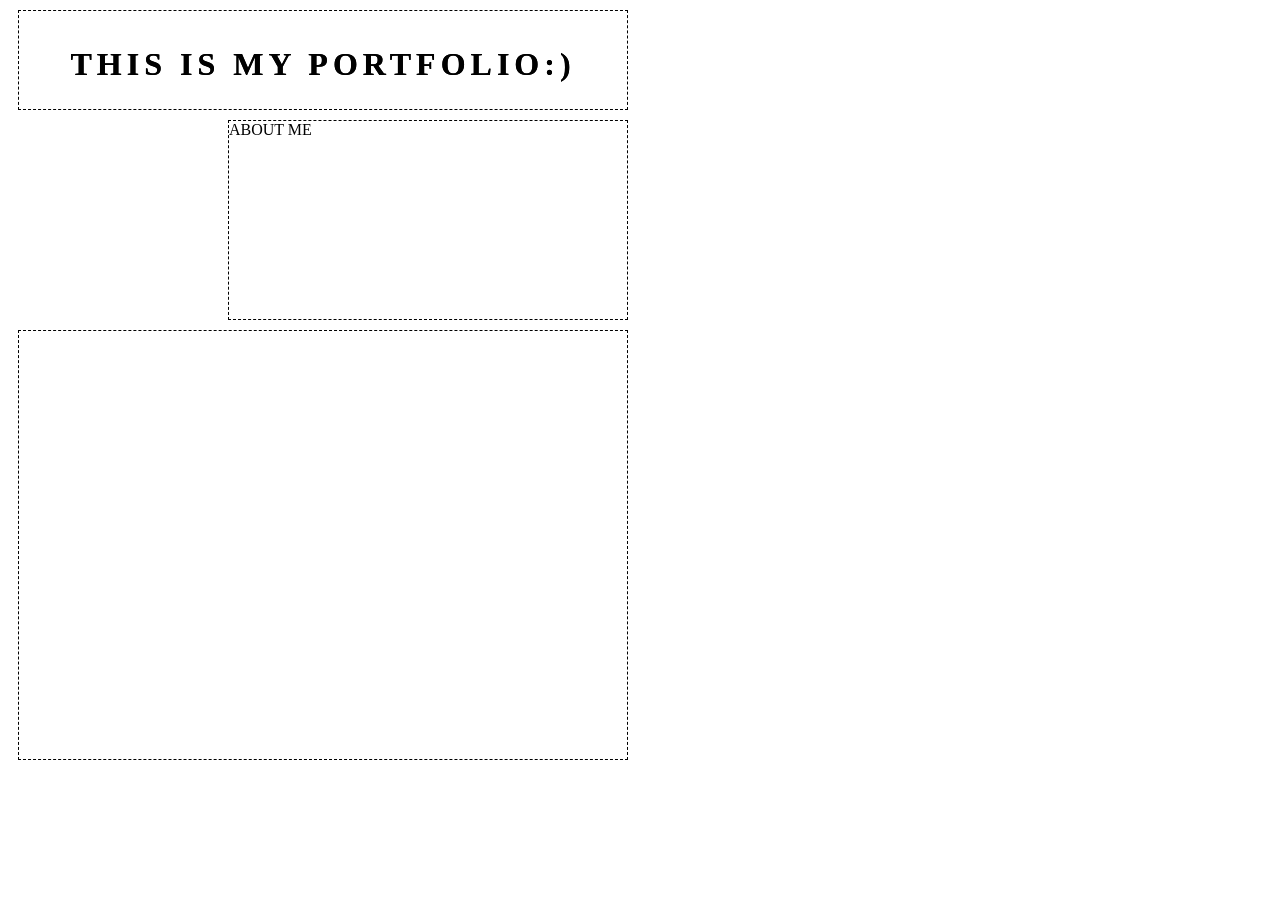
==== index.html @ 531cd2f8 "Add files via upload" ====
<!DOCTYPE html>
<html>

<head>
    <title>CSS exercise</title>
    <meta charset="utf8" />
    <link href='http://fonts.googleapis.com/css?family=Combo&subset=latin,latin-ext' rel='stylesheet' type='text/css'>
    <link rel="stylesheet" href="style.css" />
   
</head>

<body>
    <div class="myportfolio">
     <header>
        <h1>THIS IS MY PORTFOLIO:)</h1>

      </header>
      
      <div class="photo">
        MY PHOTO  
      </div>
          
    
      
      <div class="information">
        ABOUT ME  
      </div>
      
      
      <div class="jobs">
          MY JOBS
      </div>
      
       </div>

</body>

</html>
---- style.css ----
.myportfolio {
    width: 600px;
    display: grid;
    margin: 10px;
     
    grid-gap: 10px;
    grid-template-columns: 200px 400px;
    grid-template-rows: 100px 200px 430px;   
    grid-template-areas: 
        "header header"
        "photo information"
        "jobs jobs";
}


.ads{
 grid-area: reklama;   
    
}

header {
    
    grid-area: header;
    
    color: black;
    background: white;
    text-decoration-color: white;
    text-align: center;
    letter-spacing: 5px;
    line-height: 2; 
    text-shadow: 0px 0px black;
     border: 1.5px dashed black;
}

.photo {

    grid-area: photo;
    
    margin; 10px;
    background: #ffffff url("https://srv3.imgonline.com.ua/result_img/imgonline-com-ua-Resize-7utVGrwvmiLn4m.jpg") no-repeat center;
    
    color: white;
    border-radius: 50%;
    text-align: center;
    

    
    
}



.information {
    grid-area: information;
    color: black;
    background: white;
    text-align: left;
    border: 1.5px dashed black;
    
    
    
}

.jobs {
    grid-area: jobs;
    
    color: white;
    background: ;
    text-align: center;
    border: 1.5px dashed black;
    
}

.gallery{
    margin: 5px;
    border: 1px solid #ccc;
    float: left;
    width: 290px;
    height: 200px;
    
}
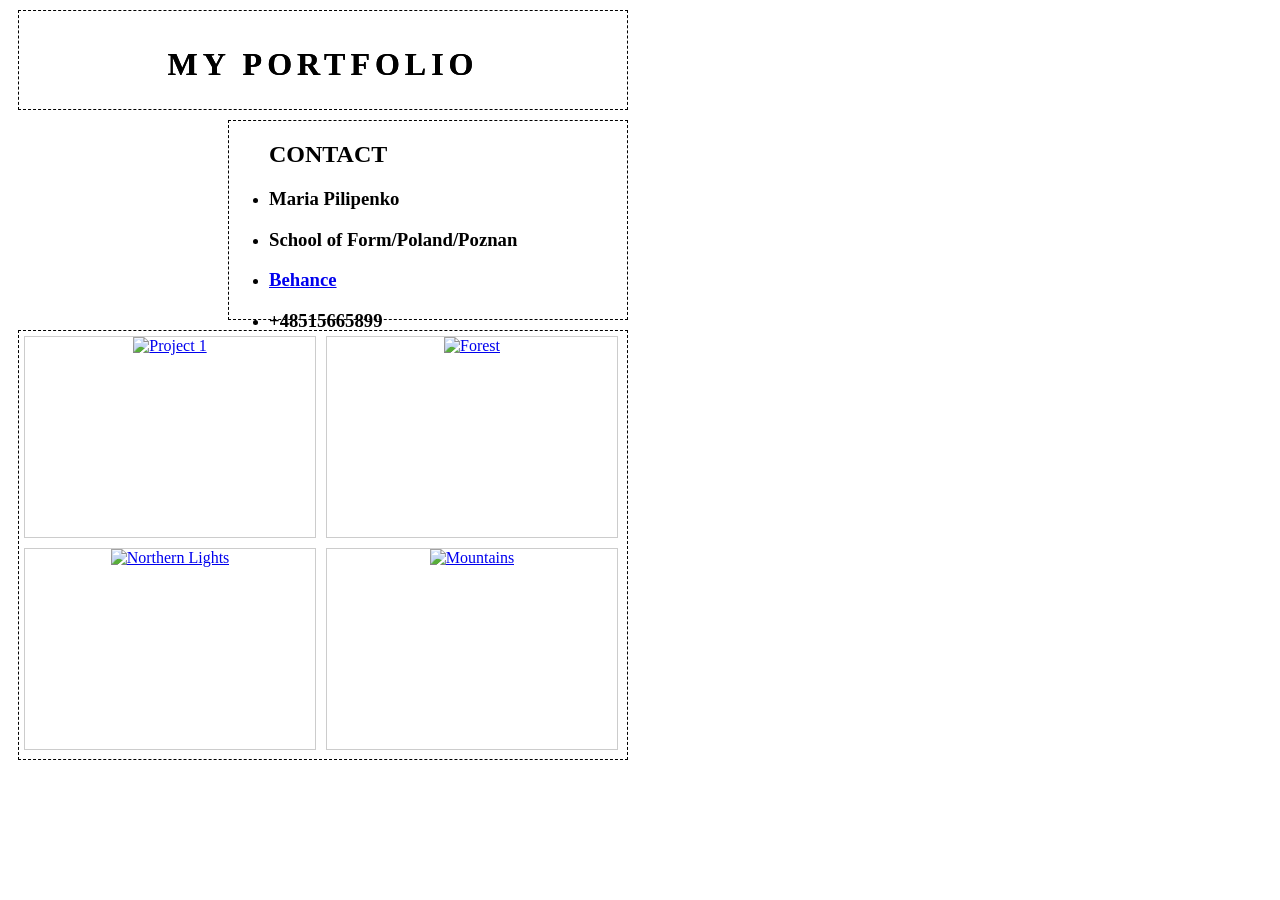
==== commit 5d9f39a2: "Add files via upload" ====
--- a/index.html
+++ b/index.html
@@ -12,24 +12,67 @@
 <body>
     <div class="myportfolio">
      <header>
-        <h1>THIS IS MY PORTFOLIO:)</h1>
+        <h1>MY PORTFOLIO</h1>
 
       </header>
       
       <div class="photo">
-        MY PHOTO  
+        <div class="circle"></div>
+<!--         <img src="myphoto.jpg" alt="">-->
+          
       </div>
           
     
       
       <div class="information">
-        ABOUT ME  
+        <ul>
+        <h2>CONTACT</h2>
+        <li><h3>Maria Pilipenko</h3></li> 
+        <li><h3>School of Form/Poland/Poznan</h3></li> 
+        <li>
+        
+        <h3><a href="https://www.behance.net/missperepea906"><img src="  " alt="">Behance</a></h3> 
+        <li><h3>+48515665899</h3>
+        </li> 
+        
+        </ul>
       </div>
       
       
       <div class="jobs">
-          MY JOBS
-      </div>
+          
+      
+      
+     
+
+<div class="gallery">
+  <a target="_blank" href="img_fjords.jpg">
+    <img src="https://mir-s3-cdn-cf.behance.net/project_modules/max_3840/bdce7352591601.591596e86279e.jpg" alt="Project 1" width="290" height="200">
+  </a>
+  
+</div>
+
+<div class="gallery">
+  <a target="_blank" href="img_forest.jpg">
+    <img src="https://mir-s3-cdn-cf.behance.net/project_modules/max_3840/d0b47b52591601.591596e8620f7.jpg" alt="Forest" width="290" height="200">
+  </a>
+  
+</div>
+
+<div class="gallery">
+  <a target="_blank" href="img_lights.jpg">
+    <img src="https://mir-s3-cdn-cf.behance.net/project_modules/max_3840/420b9c52593467.59159e726a02d.jpg" alt="Northern Lights" width="290" height="200">
+  </a>
+  
+</div>
+
+<div class="gallery">
+  <a target="_blank" href="img_mountains.jpg">
+    <img src="https://mir-s3-cdn-cf.behance.net/project_modules/max_3840/64dc1e52593555.59159ed137285.jpg" alt="Mountains" width="290" height="200">
+  </a>
+  
+</div>
+
       
        </div>
 
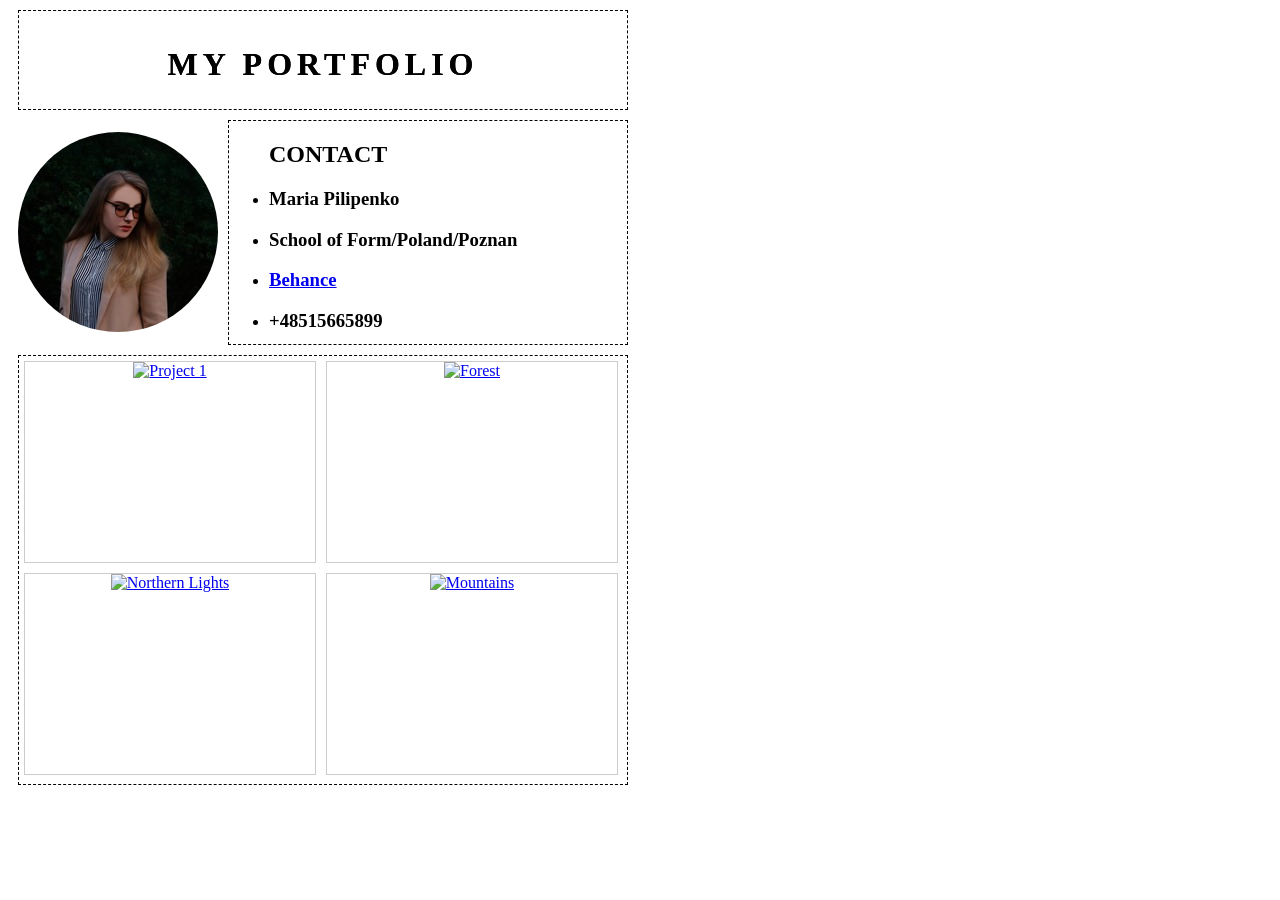
==== commit 7f6f9838: "Add files via upload" ====
--- a/index.html
+++ b/index.html
@@ -61,14 +61,14 @@
 
 <div class="gallery">
   <a target="_blank" href="img_lights.jpg">
-    <img src="https://mir-s3-cdn-cf.behance.net/project_modules/max_3840/420b9c52593467.59159e726a02d.jpg" alt="Northern Lights" width="290" height="200">
+    <img src="https://mir-s3-cdn-cf.behance.net/project_modules/max_3840/e18cfe52591601.59247a3b91d1e.jpg" alt="Northern Lights" width="290" height="200">
   </a>
   
 </div>
 
 <div class="gallery">
   <a target="_blank" href="img_mountains.jpg">
-    <img src="https://mir-s3-cdn-cf.behance.net/project_modules/max_3840/64dc1e52593555.59159ed137285.jpg" alt="Mountains" width="290" height="200">
+    <img src="https://mir-s3-cdn-cf.behance.net/project_modules/max_3840/7678f752591601.59247a3b91841.jpg" alt="Mountains" width="290" height="200">
   </a>
   
 </div>
--- a/style.css
+++ b/style.css
@@ -5,7 +5,7 @@
      
     grid-gap: 10px;
     grid-template-columns: 200px 400px;
-    grid-template-rows: 100px 200px 430px;   
+    grid-template-rows: 100px 225px 430px;   
     grid-template-areas: 
         "header header"
         "photo information"
@@ -36,12 +36,16 @@
 
     grid-area: photo;
     
-    margin; 10px;
-    background: #ffffff url("https://srv3.imgonline.com.ua/result_img/imgonline-com-ua-Resize-7utVGrwvmiLn4m.jpg") no-repeat center;
+}
+.photo>.circle{
+    background: #ffffff url("myphoto.jpg") no-repeat center;
+    width: 200px;
+    height: 200px;
     
     color: white;
     border-radius: 50%;
     text-align: center;
+    margin: 12px 0px;
     
 
     
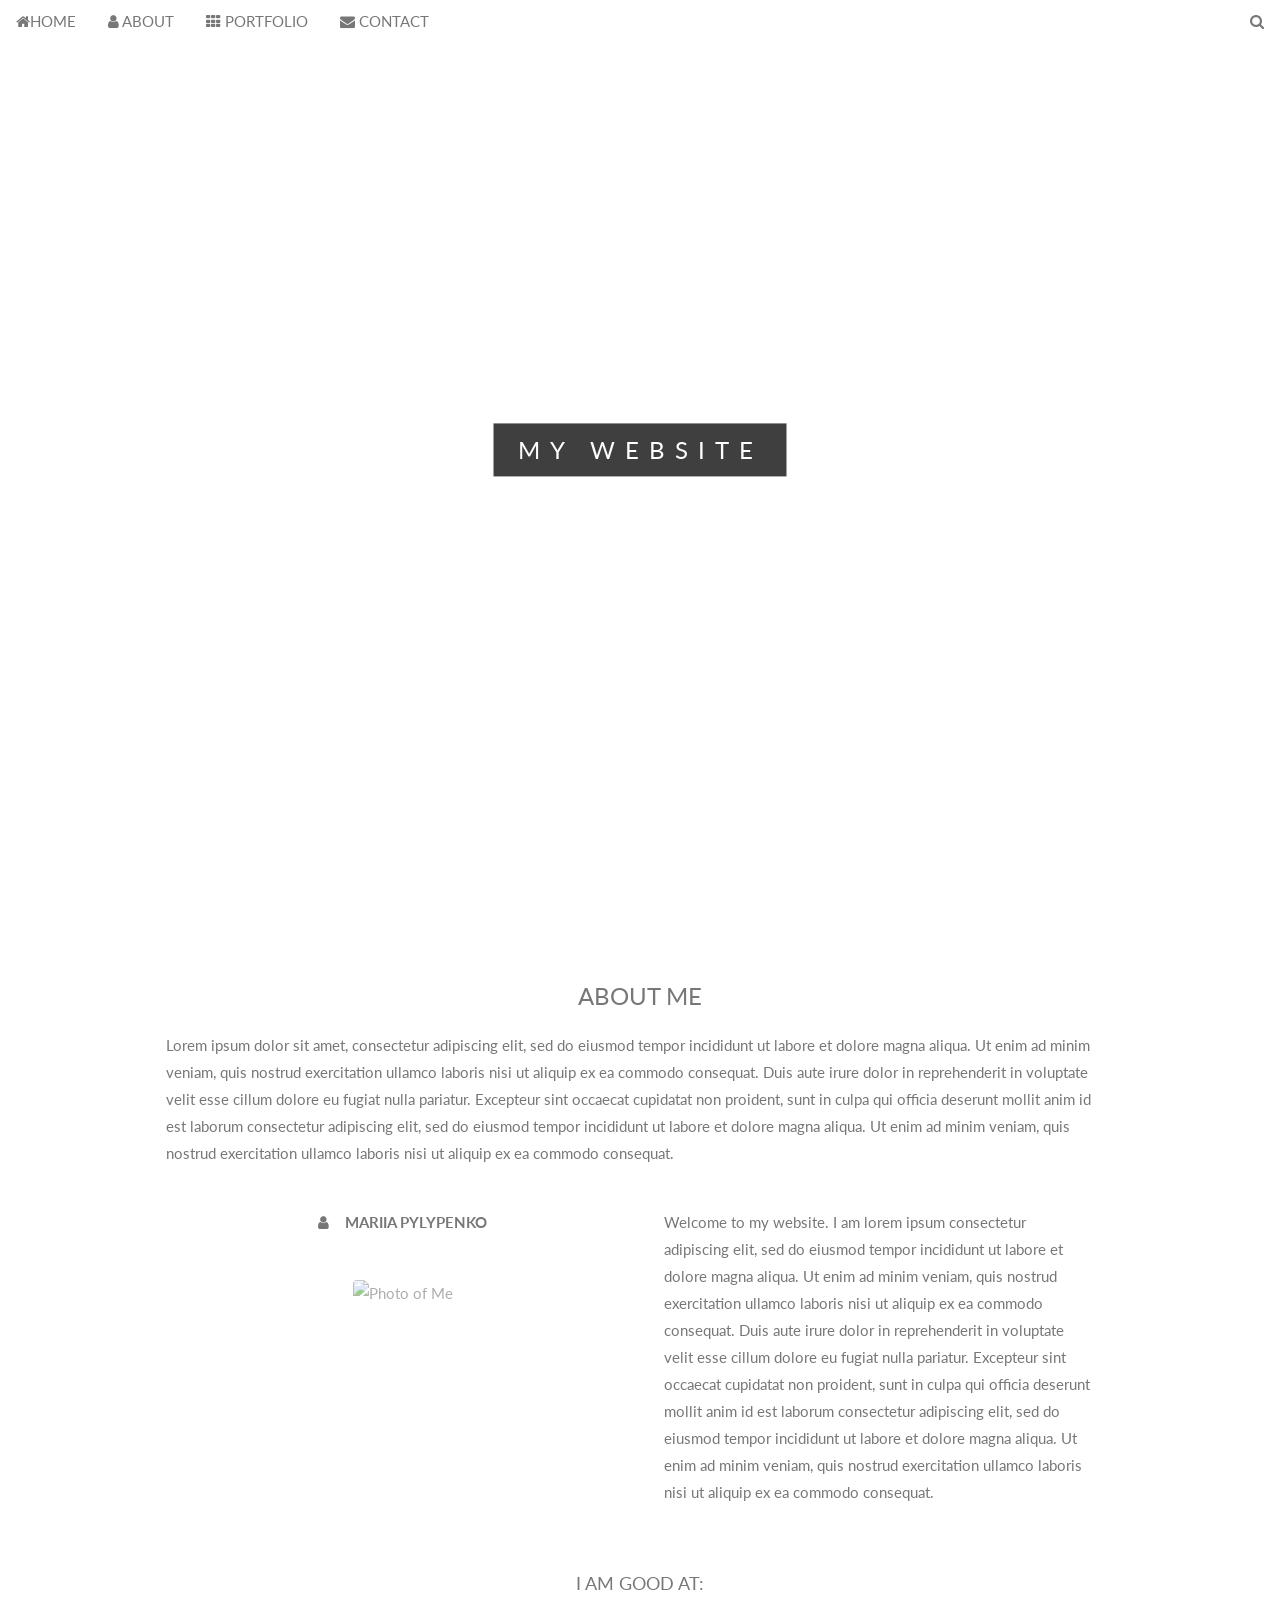
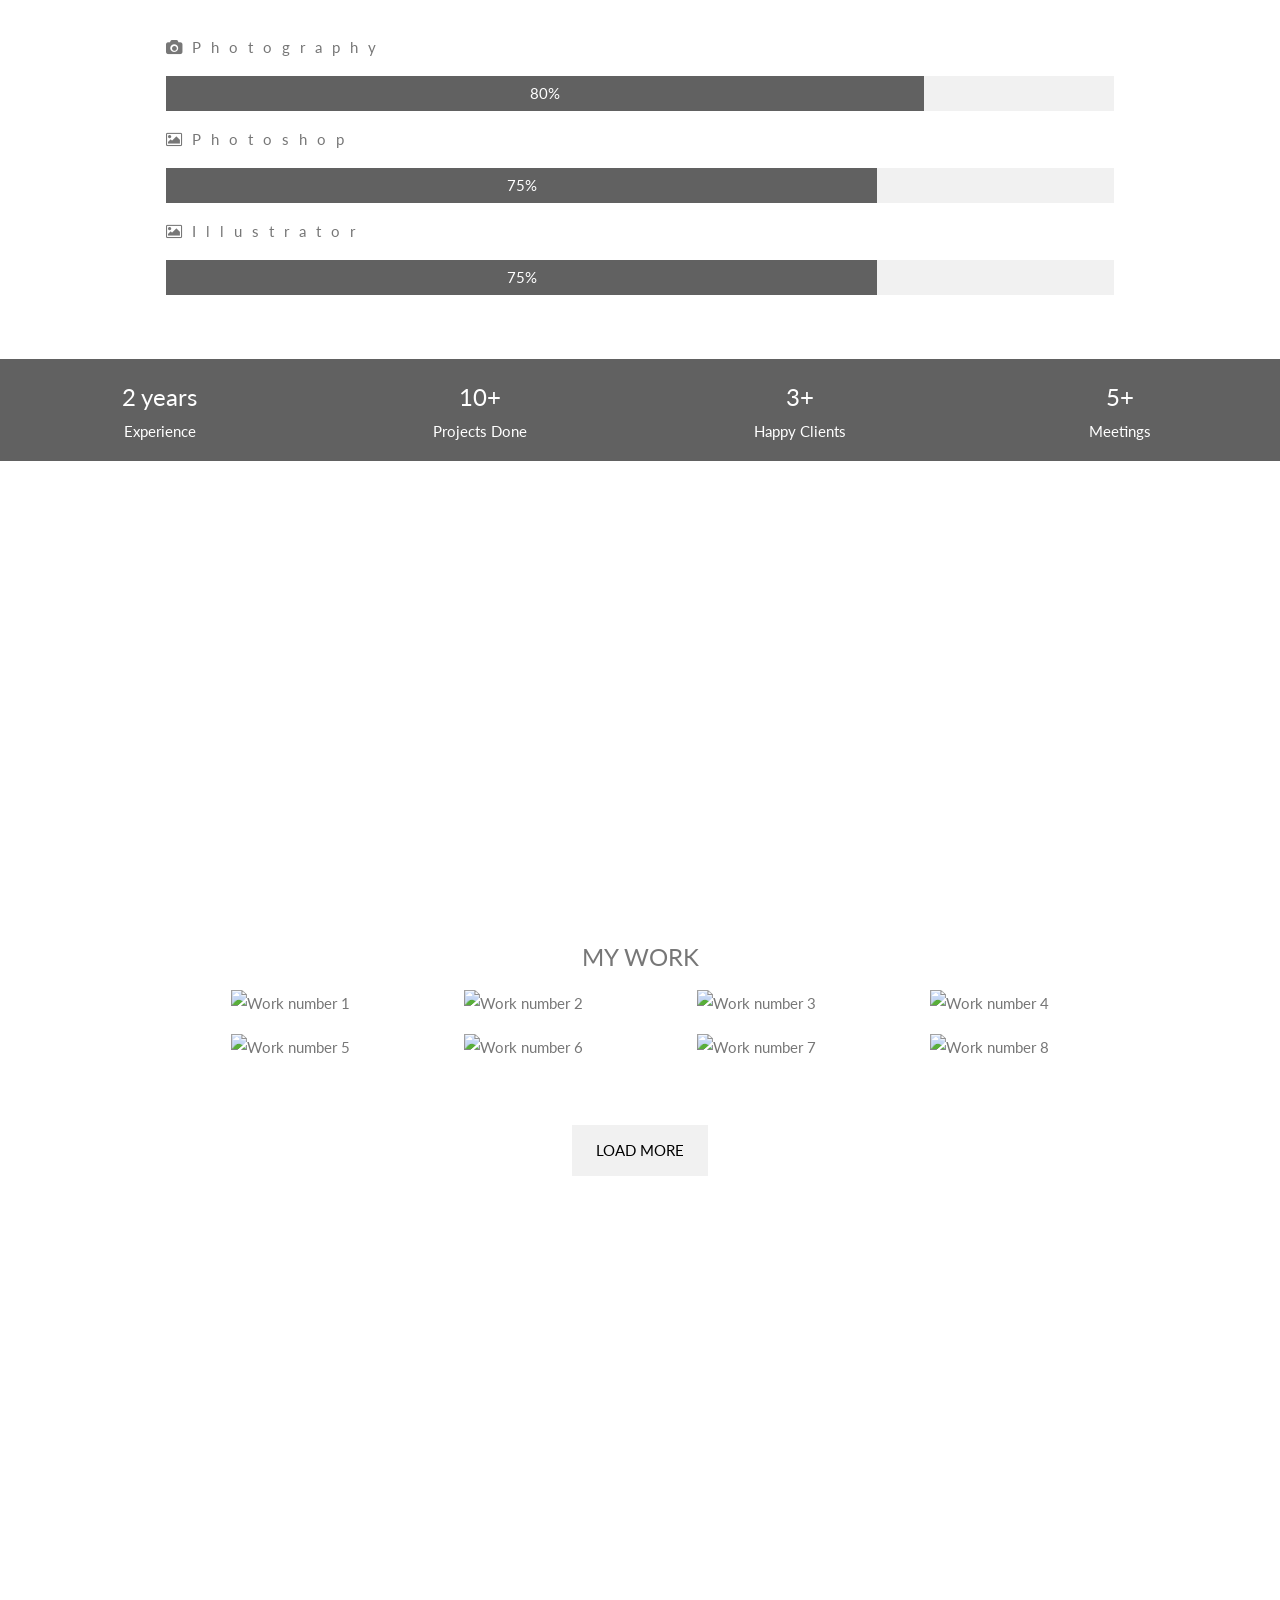
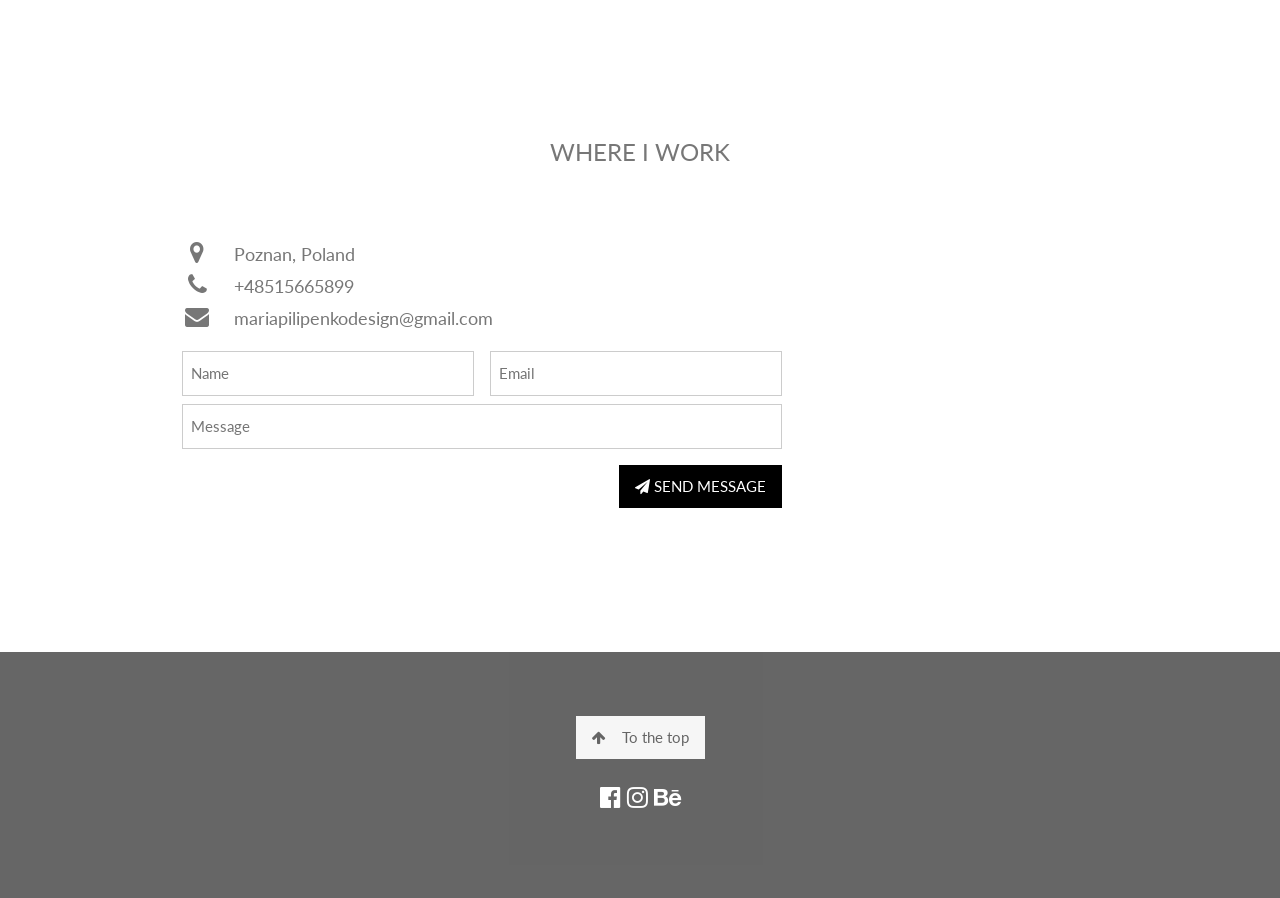
==== commit 126fea79: "Add files via upload" ====
--- a/index.html
+++ b/index.html
@@ -1,81 +1,316 @@
 <!DOCTYPE html>
 <html>
-
-<head>
-    <title>CSS exercise</title>
-    <meta charset="utf8" />
-    <link href='http://fonts.googleapis.com/css?family=Combo&subset=latin,latin-ext' rel='stylesheet' type='text/css'>
-    <link rel="stylesheet" href="style.css" />
-   
-</head>
-
+<title>My portfolio</title>
+<meta charset="UTF-8">
+<meta name="viewport" content="width=device-width, initial-scale=1">
+<link rel="stylesheet" href="https://www.w3schools.com/w3css/4/w3.css">
+<link rel="stylesheet" href="https://fonts.googleapis.com/css?family=Lato">
+<link rel="stylesheet" href="https://cdnjs.cloudflare.com/ajax/libs/font-awesome/4.7.0/css/font-awesome.min.css">
+<style>
+body,h1,h2,h3,h4,h5,h6 {font-family: "Lato", sans-serif;}
+body, html {
+    height: 100%;
+    color: #777;
+    line-height: 1.8;
+}
+
+/* Create a Parallax Effect */
+.bgimg-1, .bgimg-2, .bgimg-3 {
+    background-attachment: fixed;
+    background-position: center;
+    background-repeat: no-repeat;
+    background-size: cover;
+}
+
+
+.bgimg-1 {
+    background-image: url('2.jpg');
+    min-height: 100%;
+}
+
+
+.bgimg-2 {
+    background-image: url("1.jpg");
+    min-height: 400px;
+}
+
+
+.bgimg-3 {
+    background-image: url("3.jpg");
+    min-height: 400px;
+}
+
+.w3-wide {letter-spacing: 10px;}
+.w3-hover-opacity {cursor: pointer;}
+
+/* Turn off parallax scrolling for tablets and phones */
+@media only screen and (max-device-width: 1024px) {
+    .bgimg-1, .bgimg-2, .bgimg-3 {
+        background-attachment: scroll;
+    }
+}
+</style>
 <body>
-    <div class="myportfolio">
-     <header>
-        <h1>MY PORTFOLIO</h1>
-
-      </header>
+
+<!-- Navbar (sit on top) -->
+<div class="w3-top">
+  <div class="w3-bar" id="myNavbar">
+    <a class="w3-bar-item w3-button w3-hover-black w3-hide-medium w3-hide-large w3-right" href="javascript:void(0);" onclick="toggleFunction()" title="Toggle Navigation Menu">
+      <i class="fa fa-bars"></i>
+    </a>
+    <a href="#home" class="w3-bar-item w3-button"><i class="fa fa-home"></i>HOME</a>
+    <a href="#about" class="w3-bar-item w3-button w3-hide-small"><i class="fa fa-user"></i> ABOUT</a>
+    <a href="#portfolio" class="w3-bar-item w3-button w3-hide-small"><i class="fa fa-th"></i> PORTFOLIO</a>
+    <a href="#contact" class="w3-bar-item w3-button w3-hide-small"><i class="fa fa-envelope"></i> CONTACT</a>
+    <a href="#" class="w3-bar-item w3-button w3-hide-small w3-right w3-hover-red">
+      <i class="fa fa-search"></i>
+    </a>
+  </div>
+
+  <!-- Navbar on small screens -->
+  <div id="navDemo" class="w3-bar-block w3-white w3-hide w3-hide-large w3-hide-medium">
+    <a href="#about" class="w3-bar-item w3-button" onclick="toggleFunction()">ABOUT</a>
+    <a href="#portfolio" class="w3-bar-item w3-button" onclick="toggleFunction()">PORTFOLIO</a>
+    <a href="#contact" class="w3-bar-item w3-button" onclick="toggleFunction()">CONTACT</a>
+    <a href="#" class="w3-bar-item w3-button">SEARCH</a>
+  </div>
+</div>
+
+<!-- First Parallax Image with Logo Text -->
+<div class="bgimg-1 w3-display-container w3-opacity-min" id="home">
+  <div class="w3-display-middle" style="white-space:nowrap;">
+    <span class="w3-center w3-padding-large w3-black w3-xlarge w3-wide w3-animate-opacity">MY <span class="w3-hide-small">WEBSITE</span></span>
+  </div>
+</div>
+
+<!-- Container (About Section) -->
+<div class="w3-content w3-container w3-padding-64" id="about">
+  <h3 class="w3-center">ABOUT ME</h3>
+  
+  <p>Lorem ipsum dolor sit amet, consectetur adipiscing elit, sed do eiusmod tempor incididunt ut labore et dolore magna aliqua. Ut enim ad minim veniam,
+    quis nostrud exercitation ullamco laboris nisi ut aliquip ex ea commodo consequat. Duis aute irure dolor in reprehenderit in voluptate velit esse cillum dolore eu fugiat nulla pariatur. Excepteur sint occaecat cupidatat non proident, sunt in culpa
+    qui officia deserunt mollit anim id est laborum consectetur adipiscing elit, sed do eiusmod tempor incididunt ut labore et dolore magna aliqua. Ut enim ad minim veniam, quis nostrud exercitation ullamco laboris nisi ut aliquip ex ea commodo consequat.</p>
+  <div class="w3-row">
+    <div class="w3-col m6 w3-center w3-padding-large">
+      <p><b><i class="fa fa-user w3-margin-right"></i>MARIIA PYLYPENKO</b></p><br>
+      <img src="https://pp.userapi.com/c837138/v837138181/3eb65/juEY2_Ss20E.jpg" class="w3-round w3-image w3-opacity w3-hover-opacity-off" alt="Photo of Me" width="400" height="333">
+    </div>
+
+    <!-- Hide this text on small devices -->
+    <div class="w3-col m6 w3-hide-small w3-padding-large">
+      <p>Welcome to my website. I am lorem ipsum consectetur adipiscing elit, sed do eiusmod tempor incididunt ut labore et dolore magna aliqua. Ut enim ad minim veniam, quis nostrud exercitation ullamco laboris nisi ut aliquip ex ea commodo consequat. Duis aute irure
+        dolor in reprehenderit in voluptate velit esse cillum dolore eu fugiat nulla pariatur. Excepteur sint occaecat cupidatat non proident, sunt in culpa qui officia deserunt mollit anim id est laborum consectetur adipiscing elit, sed do eiusmod tempor
+        incididunt ut labore et dolore magna aliqua. Ut enim ad minim veniam, quis nostrud exercitation ullamco laboris nisi ut aliquip ex ea commodo consequat.</p>
+    </div>
+  </div>
+  <p class="w3-large w3-center w3-padding-16">I AM GOOD AT:</p>
+  <p class="w3-wide"><i class="fa fa-camera"></i>Photography</p>
+  <div class="w3-light-grey">
+    <div class="w3-container w3-padding-small w3-dark-grey w3-center" style="width:80%">80%</div>
+  </div>
+    <p class="w3-wide"><i class="fa fa-photo"></i>Photoshop</p>
+  <div class="w3-light-grey">
+    <div class="w3-container w3-padding-small w3-dark-grey w3-center" style="width:75%">75%</div>
+  </div>
+    <p class="w3-wide"><i class="fa fa-photo"></i>Illustrator</p>
+  <div class="w3-light-grey">
+    <div class="w3-container w3-padding-small w3-dark-grey w3-center" style="width:75%">75%</div>
+  </div>
+  
+  </div>
+  
+</div>
+
+<div class="w3-row w3-center w3-dark-grey w3-padding-36">
+  <div class="w3-quarter w3-section">
+    <span class="w3-xlarge">2 years</span><br>
+    Experience
+  </div>
+  <div class="w3-quarter w3-section">
+    <span class="w3-xlarge">10+</span><br>
+    Projects Done
+  </div>
+  <div class="w3-quarter w3-section">
+    <span class="w3-xlarge">3+</span><br>
+    Happy Clients
+  </div>
+  <div class="w3-quarter w3-section">
+    <span class="w3-xlarge">5+</span><br>
+    Meetings
+  </div>
+</div>
+
+<!-- Second Parallax Image with Portfolio Text -->
+<div class="bgimg-2 w3-display-container w3-opacity-min">
+  <div class="w3-display-middle">
+    <span class="w3-xxlarge w3-text-white w3-wide">PORTFOLIO</span>
+  </div>
+</div>
+
+<!-- Container (Portfolio Section) -->
+<div class="w3-content w3-container w3-padding-64" id="portfolio">
+  <h3 class="w3-center">MY WORK</h3>
+  
+
+  <!-- Responsive Grid. Four columns on tablets, laptops and desktops. Will stack on mobile devices/small screens (100% width) -->
+  <div class="w3-row-padding w3-center">
+    <div class="w3-col m3">
+      <img src="https://mir-s3-cdn-cf.behance.net/project_modules/fs/153b7552591601.59247a3b90bea.jpg" 
+           style="width:100%" onclick="onClick(this)" class="w3-hover-opacity" alt="Work number 1">
+    </div>
+
+    <div class="w3-col m3">
+      <img src="https://mir-s3-cdn-cf.behance.net/project_modules/fs/153b7552591601.59247a3b90bea.jpg" 
+           style="width:100%" onclick="onClick(this)" class="w3-hover-opacity" alt="Work number 2">
+    </div>
+
+    <div class="w3-col m3">
+      <img src="https://mir-s3-cdn-cf.behance.net/project_modules/fs/153b7552591601.59247a3b90bea.jpg" 
+           style="width:100%" onclick="onClick(this)" class="w3-hover-opacity" alt="Work number 3">
+    </div>
+
+    <div class="w3-col m3">
+      <img src="https://mir-s3-cdn-cf.behance.net/project_modules/fs/153b7552591601.59247a3b90bea.jpg" 
+           style="width:100%" onclick="onClick(this)" class="w3-hover-opacity" alt="Work number 4">
+    </div>
+  </div>
+
+  <div class="w3-row-padding w3-center w3-section">
+    <div class="w3-col m3">
+      <img src="https://mir-s3-cdn-cf.behance.net/project_modules/fs/153b7552591601.59247a3b90bea.jpg" 
+           style="width:100%" onclick="onClick(this)" class="w3-hover-opacity" alt="Work number 5">
+    </div>
+
+    <div class="w3-col m3">
+      <img src="https://mir-s3-cdn-cf.behance.net/project_modules/fs/153b7552591601.59247a3b90bea.jpg" 
+           style="width:100%" onclick="onClick(this)" class="w3-hover-opacity" alt="Work number 6">
+    </div>
+
+    <div class="w3-col m3">
+      <img src="https://mir-s3-cdn-cf.behance.net/project_modules/fs/153b7552591601.59247a3b90bea.jpg" 
+           style="width:100%" onclick="onClick(this)" class="w3-hover-opacity" alt="Work number 7">
+    </div>
+
+    <div class="w3-col m3">
+      <img src="https://mir-s3-cdn-cf.behance.net/project_modules/fs/153b7552591601.59247a3b90bea.jpg" 
+           style="width:100%" onclick="onClick(this)" class="w3-hover-opacity" alt="Work number 8">
+    </div>
+    <button class="w3-center w3-button w3-padding-large w3-light-grey " style="margin-top:64px">LOAD MORE</button>
+  </div>
+</div>
+
+<!-- Modal for full size images on click-->
+<div id="modal01" class="w3-modal w3-black" onclick="this.style.display='none'">
+  <span class="w3-button w3-large w3-black w3-display-topright" title="Close Modal Image"><i class="fa fa-remove"></i></span>
+  <div class="w3-modal-content w3-animate-zoom w3-center w3-transparent w3-padding-64">
+    <img id="img01" class="w3-image">
+    <p id="caption" class="w3-opacity w3-large"></p>
+  </div>
+</div>
+
+<!-- Third Parallax Image with Portfolio Text -->
+<div class="bgimg-3 w3-display-container w3-opacity-min">
+  <div class="w3-display-middle">
       
-      <div class="photo">
-        <div class="circle"></div>
-<!--         <img src="myphoto.jpg" alt="">-->
-          
-      </div>
-          
+  
+     <span class="w3-xxlarge w3-text-white w3-wide">CONTACT</span>
+  </div>
+         
+</div>
+
+<!-- Container (Contact Section) -->
+<div class="w3-content w3-container w3-padding-64" id="contact">
+  <h3 class="w3-center">WHERE I WORK</h3>
+  
+
+  <div class="w3-row w3-padding-32 w3-section">
     
-      
-      <div class="information">
-        <ul>
-        <h2>CONTACT</h2>
-        <li><h3>Maria Pilipenko</h3></li> 
-        <li><h3>School of Form/Poland/Poznan</h3></li> 
-        <li>
-        
-        <h3><a href="https://www.behance.net/missperepea906"><img src="  " alt="">Behance</a></h3> 
-        <li><h3>+48515665899</h3>
-        </li> 
-        
-        </ul>
+    <div class="w3-col m8 w3-panel">
+      <div class="w3-large w3-margin-bottom">
+        <i class="fa fa-map-marker fa-fw w3-hover-text-black w3-xlarge w3-margin-right"></i> Poznan, Poland<br>
+        <i class="fa fa-phone fa-fw w3-hover-text-black w3-xlarge w3-margin-right"></i> +48515665899<br>
+        <i class="fa fa-envelope fa-fw w3-hover-text-black w3-xlarge w3-margin-right"></i> mariapilipenkodesign@gmail.com<br>
       </div>
       
-      
-      <div class="jobs">
-          
-      
-      
-     
-
-<div class="gallery">
-  <a target="_blank" href="img_fjords.jpg">
-    <img src="https://mir-s3-cdn-cf.behance.net/project_modules/max_3840/bdce7352591601.591596e86279e.jpg" alt="Project 1" width="290" height="200">
-  </a>
-  
-</div>
-
-<div class="gallery">
-  <a target="_blank" href="img_forest.jpg">
-    <img src="https://mir-s3-cdn-cf.behance.net/project_modules/max_3840/d0b47b52591601.591596e8620f7.jpg" alt="Forest" width="290" height="200">
-  </a>
-  
-</div>
-
-<div class="gallery">
-  <a target="_blank" href="img_lights.jpg">
-    <img src="https://mir-s3-cdn-cf.behance.net/project_modules/max_3840/e18cfe52591601.59247a3b91d1e.jpg" alt="Northern Lights" width="290" height="200">
-  </a>
-  
-</div>
-
-<div class="gallery">
-  <a target="_blank" href="img_mountains.jpg">
-    <img src="https://mir-s3-cdn-cf.behance.net/project_modules/max_3840/7678f752591601.59247a3b91841.jpg" alt="Mountains" width="290" height="200">
-  </a>
-  
-</div>
-
-      
-       </div>
+      <form action="/action_page.php" target="_blank">
+        <div class="w3-row-padding" style="margin:0 -16px 8px -16px">
+          <div class="w3-half">
+            <input class="w3-input w3-border" type="text" placeholder="Name" required name="Name">
+          </div>
+          <div class="w3-half">
+            <input class="w3-input w3-border" type="text" placeholder="Email" required name="Email">
+          </div>
+        </div>
+        <input class="w3-input w3-border" type="text" placeholder="Message" name="Message">
+        <button class="w3-button w3-black w3-right w3-section" type="submit">
+          <i class="fa fa-paper-plane"></i> SEND MESSAGE
+        </button>
+      </form>
+    </div>
+  </div>
+</div>
+
+<!-- Footer -->
+<footer class="w3-center w3-black w3-padding-64 w3-opacity w3-hover-opacity-off">
+  <a href="#home" class="w3-button w3-light-grey"><i class="fa fa-arrow-up w3-margin-right"></i>To the top</a>
+  <div class="w3-xlarge w3-section">
+    <a href="https://www.facebook.com/miss.perepelka"><i class="fa fa-facebook-official w3-hover-opacity"></i></a>
+    
+    <a href="https://www.instagram.com/g.r.a.die.n.t/"><i class="fa fa-instagram w3-hover-opacity"></i></a>
+  
+      <a href="https://www.behance.net/missperepea906"><i class="fa fa-behance w3-hover-opacity"></i></a>
+ 
+  </div>
+  
+</footer>
+ 
+<!-- Add Google Maps -->
+<script>
+function myMap()
+{
+  myCenter=new google.maps.LatLng(41.878114, -87.629798);
+  var mapOptions= {
+    center:myCenter,
+    zoom:12, scrollwheel: false, draggable: false,
+    mapTypeId:google.maps.MapTypeId.ROADMAP
+  };
+  var map=new google.maps.Map(document.getElementById("googleMap"),mapOptions);
+
+  var marker = new google.maps.Marker({
+    position: myCenter,
+  });
+  marker.setMap(map);
+}
+
+// Modal Image Gallery
+function onClick(element) {
+  document.getElementById("img01").src = element.src;
+  document.getElementById("modal01").style.display = "block";
+  var captionText = document.getElementById("caption");
+  captionText.innerHTML = element.alt;
+}
+
+// Change style of navbar on scroll
+window.onscroll = function() {myFunction()};
+function myFunction() {
+    var navbar = document.getElementById("myNavbar");
+    if (document.body.scrollTop > 100 || document.documentElement.scrollTop > 100) {
+        navbar.className = "w3-bar" + " w3-card-2" + " w3-animate-top" + " w3-white";
+    } else {
+        navbar.className = navbar.className.replace(" w3-card-2 w3-animate-top w3-white", "");
+    }
+}
+
+function toggleFunction() {
+    var x = document.getElementById("navDemo");
+    if (x.className.indexOf("w3-show") == -1) {
+        x.className += " w3-show";
+    } else {
+        x.className = x.className.replace(" w3-show", "");
+    }
+}
+</script>
+<script src="https://maps.googleapis.com/maps/api/js?key=AIzaSyBu-916DdpKAjTmJNIgngS6HL_kDIKU0aU&callback=myMap"></script>
 
 </body>
-
 </html>
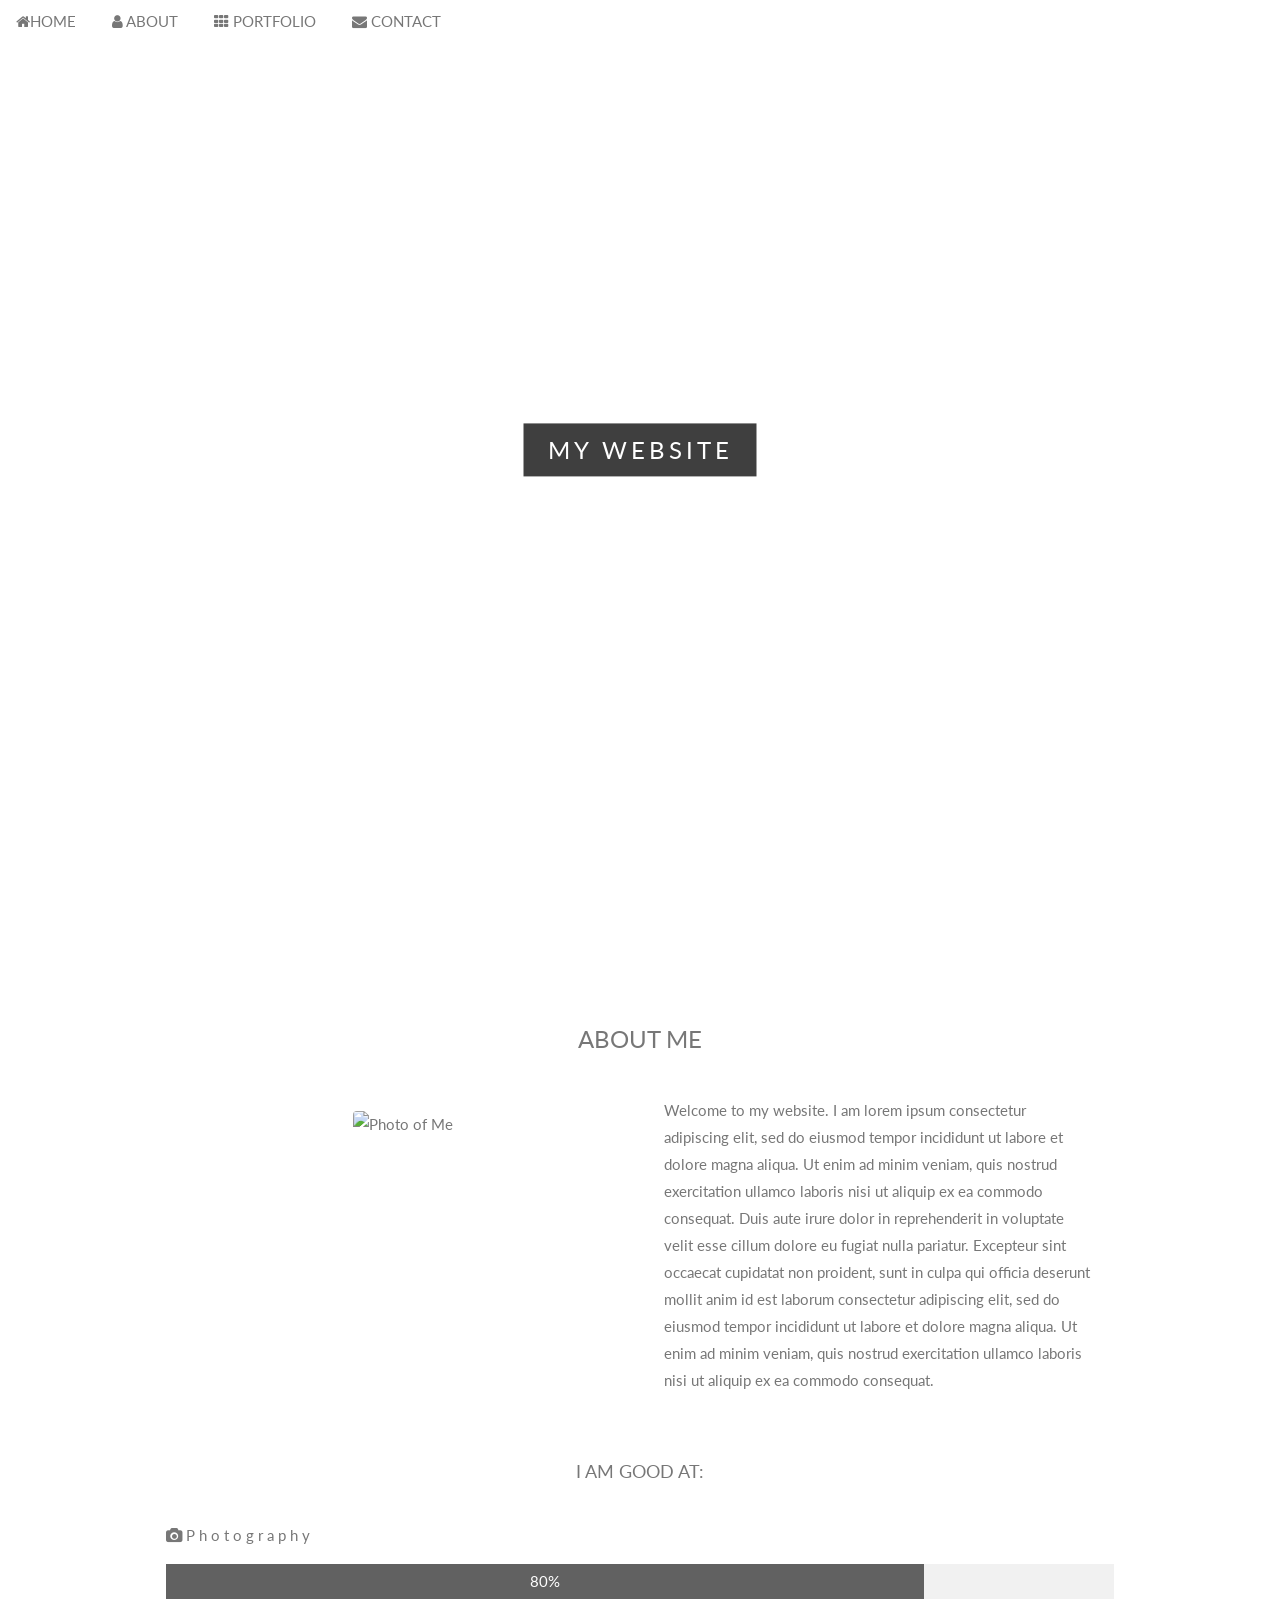
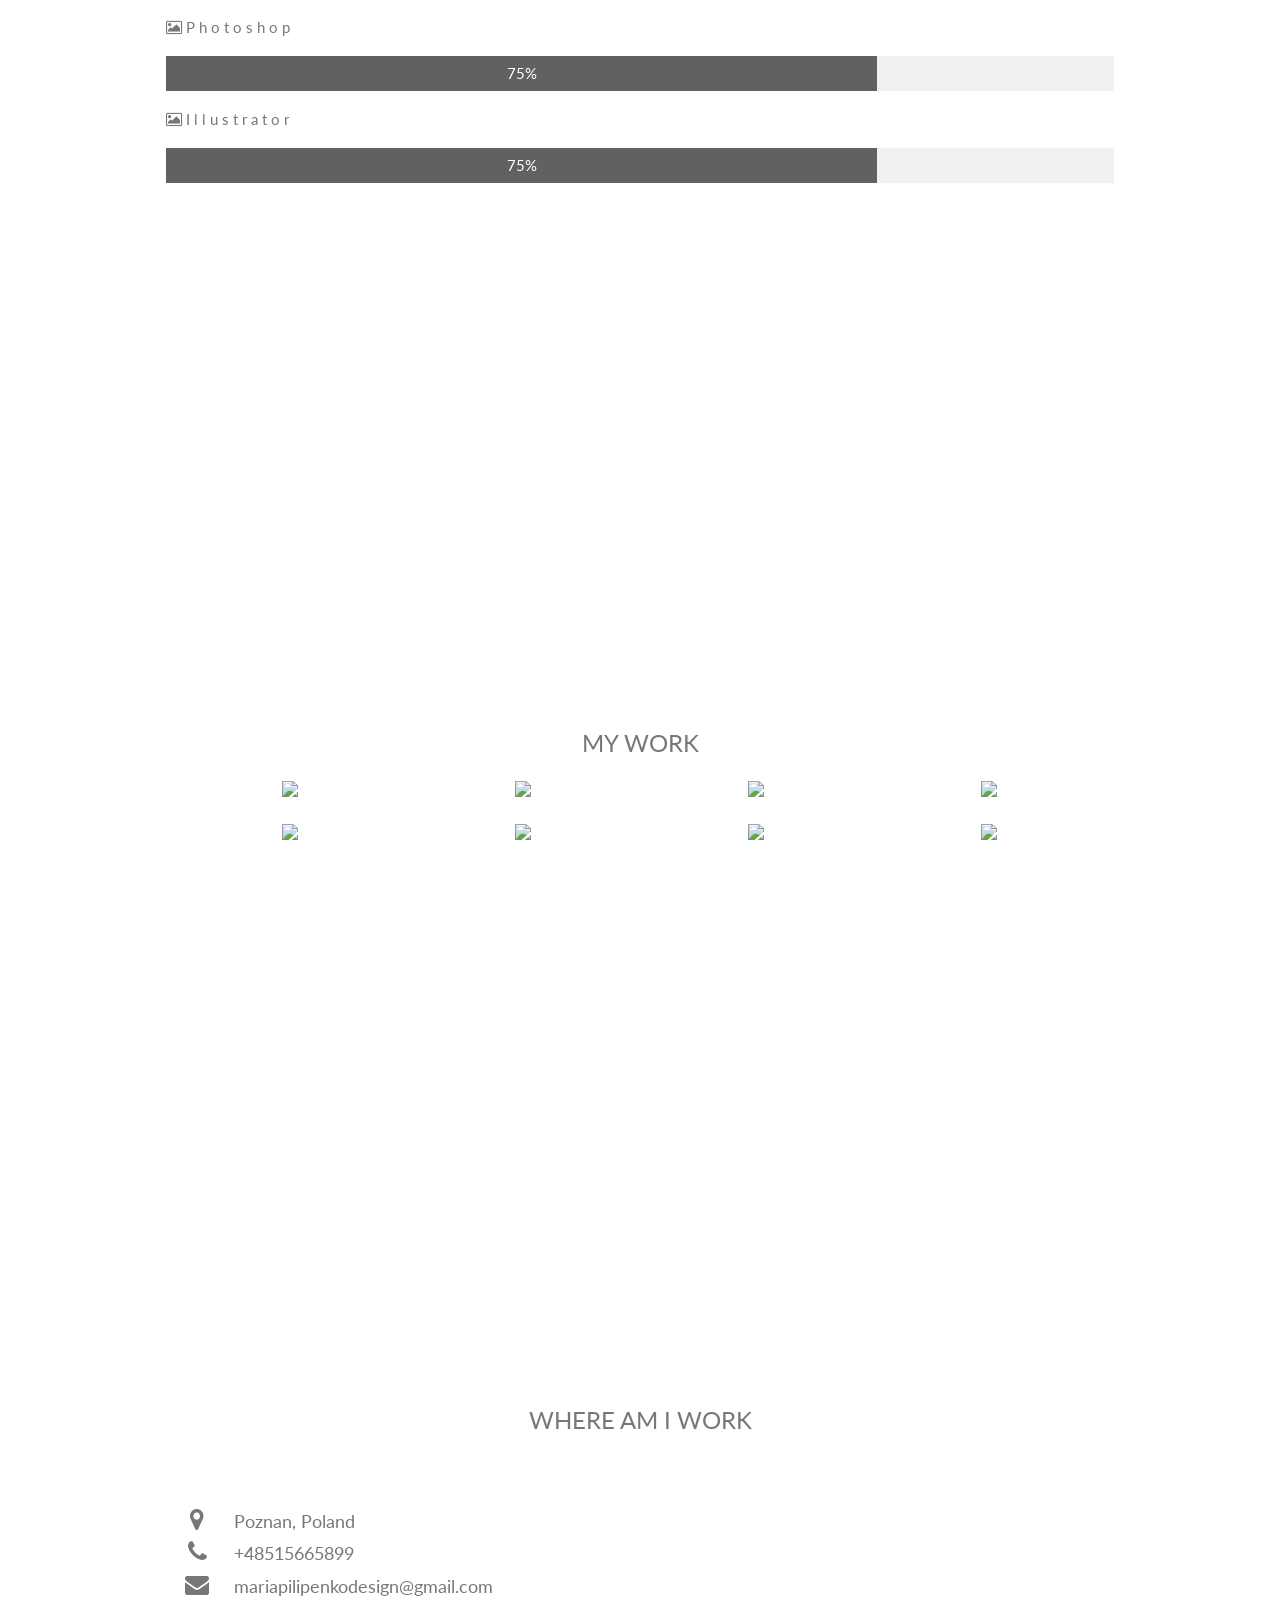
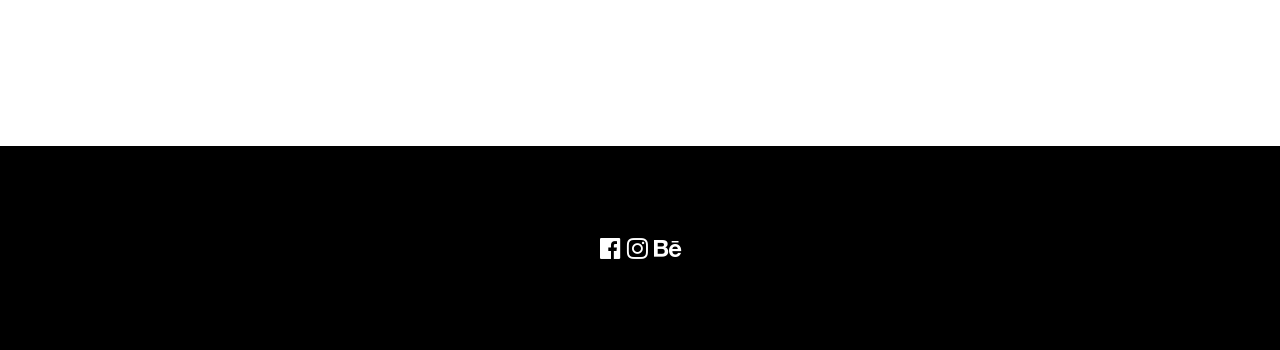
==== commit e47747d2: "Add files via upload" ====
--- a/index.html
+++ b/index.html
@@ -1,20 +1,20 @@
 <!DOCTYPE html>
 <html>
 <title>My portfolio</title>
-<meta charset="UTF-8">
-<meta name="viewport" content="width=device-width, initial-scale=1">
 <link rel="stylesheet" href="https://www.w3schools.com/w3css/4/w3.css">
 <link rel="stylesheet" href="https://fonts.googleapis.com/css?family=Lato">
 <link rel="stylesheet" href="https://cdnjs.cloudflare.com/ajax/libs/font-awesome/4.7.0/css/font-awesome.min.css">
+
+    
 <style>
-body,h1,h2,h3,h4,h5,h6 {font-family: "Lato", sans-serif;}
+body,h1,h2,h3,h4,h5,h6 {font-family: "Lato"}
 body, html {
     height: 100%;
     color: #777;
     line-height: 1.8;
 }
 
-/* Create a Parallax Effect */
+
 .bgimg-1, .bgimg-2, .bgimg-3 {
     background-attachment: fixed;
     background-position: center;
@@ -39,61 +39,53 @@
     background-image: url("3.jpg");
     min-height: 400px;
 }
-
-.w3-wide {letter-spacing: 10px;}
-.w3-hover-opacity {cursor: pointer;}
-
-/* Turn off parallax scrolling for tablets and phones */
-@media only screen and (max-device-width: 1024px) {
-    .bgimg-1, .bgimg-2, .bgimg-3 {
-        background-attachment: scroll;
-    }
-}
 </style>
 <body>
 
-<!-- Navbar (sit on top) -->
-<div class="w3-top">
-  <div class="w3-bar" id="myNavbar">
-    <a class="w3-bar-item w3-button w3-hover-black w3-hide-medium w3-hide-large w3-right" href="javascript:void(0);" onclick="toggleFunction()" title="Toggle Navigation Menu">
-      <i class="fa fa-bars"></i>
+
+<div class="top">
+  <div class="bar" id="myNavbar">
+    <a class="bar-item w3-button w3-hover-black w3-hide-medium w3-hide-large w3-right" title="Toggle Navigation Menu">
     </a>
     <a href="#home" class="w3-bar-item w3-button"><i class="fa fa-home"></i>HOME</a>
     <a href="#about" class="w3-bar-item w3-button w3-hide-small"><i class="fa fa-user"></i> ABOUT</a>
     <a href="#portfolio" class="w3-bar-item w3-button w3-hide-small"><i class="fa fa-th"></i> PORTFOLIO</a>
     <a href="#contact" class="w3-bar-item w3-button w3-hide-small"><i class="fa fa-envelope"></i> CONTACT</a>
-    <a href="#" class="w3-bar-item w3-button w3-hide-small w3-right w3-hover-red">
-      <i class="fa fa-search"></i>
-    </a>
-  </div>
-
-  <!-- Navbar on small screens -->
-  <div id="navDemo" class="w3-bar-block w3-white w3-hide w3-hide-large w3-hide-medium">
-    <a href="#about" class="w3-bar-item w3-button" onclick="toggleFunction()">ABOUT</a>
-    <a href="#portfolio" class="w3-bar-item w3-button" onclick="toggleFunction()">PORTFOLIO</a>
-    <a href="#contact" class="w3-bar-item w3-button" onclick="toggleFunction()">CONTACT</a>
-    <a href="#" class="w3-bar-item w3-button">SEARCH</a>
-  </div>
-</div>
-
-<!-- First Parallax Image with Logo Text -->
-<div class="bgimg-1 w3-display-container w3-opacity-min" id="home">
-  <div class="w3-display-middle" style="white-space:nowrap;">
-    <span class="w3-center w3-padding-large w3-black w3-xlarge w3-wide w3-animate-opacity">MY <span class="w3-hide-small">WEBSITE</span></span>
+  </div>
+
+</div>
+
+<!-- First Image with Logo Text -->
+<div class="bgimg-1 w3-opacity-min">
+  <div class="w3-display-middle">
+    <span class="w3-center 
+                 w3-padding-large 
+                 w3-black w3-xlarge 
+                 w3-wide 
+                 w3-animate-opacity">MY WEBSITE</span>
   </div>
 </div>
 
 <!-- Container (About Section) -->
-<div class="w3-content w3-container w3-padding-64" id="about">
+<div class="w3-content 
+            w3-container 
+            w3-padding-64" 
+     id="about">
   <h3 class="w3-center">ABOUT ME</h3>
-  
-  <p>Lorem ipsum dolor sit amet, consectetur adipiscing elit, sed do eiusmod tempor incididunt ut labore et dolore magna aliqua. Ut enim ad minim veniam,
-    quis nostrud exercitation ullamco laboris nisi ut aliquip ex ea commodo consequat. Duis aute irure dolor in reprehenderit in voluptate velit esse cillum dolore eu fugiat nulla pariatur. Excepteur sint occaecat cupidatat non proident, sunt in culpa
-    qui officia deserunt mollit anim id est laborum consectetur adipiscing elit, sed do eiusmod tempor incididunt ut labore et dolore magna aliqua. Ut enim ad minim veniam, quis nostrud exercitation ullamco laboris nisi ut aliquip ex ea commodo consequat.</p>
   <div class="w3-row">
-    <div class="w3-col m6 w3-center w3-padding-large">
-      <p><b><i class="fa fa-user w3-margin-right"></i>MARIIA PYLYPENKO</b></p><br>
-      <img src="https://pp.userapi.com/c837138/v837138181/3eb65/juEY2_Ss20E.jpg" class="w3-round w3-image w3-opacity w3-hover-opacity-off" alt="Photo of Me" width="400" height="333">
+    <div class="w3-col m6 
+                w3-center 
+                w3-padding-large">
+<!--
+      <p>
+          <b>MARIIA PYLYPENKO</b>
+        </p>
+-->
+        <br>
+      <img src="https://pp.userapi.com/c837138/v837138181/3eb65/juEY2_Ss20E.jpg" 
+           class="w3-round w3-image  w3-hover-opacity-off" 
+           alt="Photo of Me" width="400" height="333"
+           >
     </div>
 
     <!-- Hide this text on small devices -->
@@ -104,14 +96,17 @@
     </div>
   </div>
   <p class="w3-large w3-center w3-padding-16">I AM GOOD AT:</p>
-  <p class="w3-wide"><i class="fa fa-camera"></i>Photography</p>
+  
+    <p class="w3-wide"><i class="fa fa-camera"></i>Photography</p>
   <div class="w3-light-grey">
     <div class="w3-container w3-padding-small w3-dark-grey w3-center" style="width:80%">80%</div>
   </div>
+    
     <p class="w3-wide"><i class="fa fa-photo"></i>Photoshop</p>
   <div class="w3-light-grey">
     <div class="w3-container w3-padding-small w3-dark-grey w3-center" style="width:75%">75%</div>
   </div>
+    
     <p class="w3-wide"><i class="fa fa-photo"></i>Illustrator</p>
   <div class="w3-light-grey">
     <div class="w3-container w3-padding-small w3-dark-grey w3-center" style="width:75%">75%</div>
@@ -119,31 +114,13 @@
   
   </div>
   
-</div>
-
-<div class="w3-row w3-center w3-dark-grey w3-padding-36">
-  <div class="w3-quarter w3-section">
-    <span class="w3-xlarge">2 years</span><br>
-    Experience
-  </div>
-  <div class="w3-quarter w3-section">
-    <span class="w3-xlarge">10+</span><br>
-    Projects Done
-  </div>
-  <div class="w3-quarter w3-section">
-    <span class="w3-xlarge">3+</span><br>
-    Happy Clients
-  </div>
-  <div class="w3-quarter w3-section">
-    <span class="w3-xlarge">5+</span><br>
-    Meetings
-  </div>
-</div>
+
+
 
 <!-- Second Parallax Image with Portfolio Text -->
 <div class="bgimg-2 w3-display-container w3-opacity-min">
   <div class="w3-display-middle">
-    <span class="w3-xxlarge w3-text-white w3-wide">PORTFOLIO</span>
+    <span class="w3-xxxlarge w3-text-white w3-wide">PORTFOLIO</span>
   </div>
 </div>
 
@@ -156,161 +133,88 @@
   <div class="w3-row-padding w3-center">
     <div class="w3-col m3">
       <img src="https://mir-s3-cdn-cf.behance.net/project_modules/fs/153b7552591601.59247a3b90bea.jpg" 
-           style="width:100%" onclick="onClick(this)" class="w3-hover-opacity" alt="Work number 1">
-    </div>
-
-    <div class="w3-col m3">
-      <img src="https://mir-s3-cdn-cf.behance.net/project_modules/fs/153b7552591601.59247a3b90bea.jpg" 
-           style="width:100%" onclick="onClick(this)" class="w3-hover-opacity" alt="Work number 2">
-    </div>
-
-    <div class="w3-col m3">
-      <img src="https://mir-s3-cdn-cf.behance.net/project_modules/fs/153b7552591601.59247a3b90bea.jpg" 
-           style="width:100%" onclick="onClick(this)" class="w3-hover-opacity" alt="Work number 3">
-    </div>
-
-    <div class="w3-col m3">
-      <img src="https://mir-s3-cdn-cf.behance.net/project_modules/fs/153b7552591601.59247a3b90bea.jpg" 
-           style="width:100%" onclick="onClick(this)" class="w3-hover-opacity" alt="Work number 4">
+           style="width:100%">
+    </div>
+
+    <div class="w3-col m3">
+      <img src="https://mir-s3-cdn-cf.behance.net/project_modules/fs/153b7552591601.59247a3b90bea.jpg" 
+           style="width:100%">
+    </div>
+
+    <div class="w3-col m3">
+      <img src="https://mir-s3-cdn-cf.behance.net/project_modules/fs/153b7552591601.59247a3b90bea.jpg" 
+           style="width:100%">
+    </div>
+
+    <div class="w3-col m3">
+      <img src="https://mir-s3-cdn-cf.behance.net/project_modules/fs/153b7552591601.59247a3b90bea.jpg" 
+           style="width:100%">
     </div>
   </div>
 
   <div class="w3-row-padding w3-center w3-section">
     <div class="w3-col m3">
       <img src="https://mir-s3-cdn-cf.behance.net/project_modules/fs/153b7552591601.59247a3b90bea.jpg" 
-           style="width:100%" onclick="onClick(this)" class="w3-hover-opacity" alt="Work number 5">
-    </div>
-
-    <div class="w3-col m3">
-      <img src="https://mir-s3-cdn-cf.behance.net/project_modules/fs/153b7552591601.59247a3b90bea.jpg" 
-           style="width:100%" onclick="onClick(this)" class="w3-hover-opacity" alt="Work number 6">
-    </div>
-
-    <div class="w3-col m3">
-      <img src="https://mir-s3-cdn-cf.behance.net/project_modules/fs/153b7552591601.59247a3b90bea.jpg" 
-           style="width:100%" onclick="onClick(this)" class="w3-hover-opacity" alt="Work number 7">
-    </div>
-
-    <div class="w3-col m3">
-      <img src="https://mir-s3-cdn-cf.behance.net/project_modules/fs/153b7552591601.59247a3b90bea.jpg" 
-           style="width:100%" onclick="onClick(this)" class="w3-hover-opacity" alt="Work number 8">
-    </div>
-    <button class="w3-center w3-button w3-padding-large w3-light-grey " style="margin-top:64px">LOAD MORE</button>
-  </div>
-</div>
-
-<!-- Modal for full size images on click-->
-<div id="modal01" class="w3-modal w3-black" onclick="this.style.display='none'">
-  <span class="w3-button w3-large w3-black w3-display-topright" title="Close Modal Image"><i class="fa fa-remove"></i></span>
-  <div class="w3-modal-content w3-animate-zoom w3-center w3-transparent w3-padding-64">
-    <img id="img01" class="w3-image">
-    <p id="caption" class="w3-opacity w3-large"></p>
-  </div>
-</div>
-
-<!-- Third Parallax Image with Portfolio Text -->
+           style="width:100%">
+    </div>
+
+    <div class="w3-col m3">
+      <img src="https://mir-s3-cdn-cf.behance.net/project_modules/fs/153b7552591601.59247a3b90bea.jpg" 
+           style="width:100%">
+    </div>
+
+    <div class="w3-col m3">
+      <img src="https://mir-s3-cdn-cf.behance.net/project_modules/fs/153b7552591601.59247a3b90bea.jpg" 
+           style="width:100%">
+    </div>
+
+    <div class="w3-col m3">
+      <img src="https://mir-s3-cdn-cf.behance.net/project_modules/fs/153b7552591601.59247a3b90bea.jpg" 
+           style="width:100%">
+    </div>
+  </div>
+</div>
+
+
+
+
+<!--Image with Portfolio Text -->
 <div class="bgimg-3 w3-display-container w3-opacity-min">
   <div class="w3-display-middle">
-      
-  
-     <span class="w3-xxlarge w3-text-white w3-wide">CONTACT</span>
-  </div>
-         
-</div>
-
-<!-- Container (Contact Section) -->
+      <span class="w3-xxxlarge w3-text-white">CONTACT</span>
+  </div>
+</div>
+
+
 <div class="w3-content w3-container w3-padding-64" id="contact">
-  <h3 class="w3-center">WHERE I WORK</h3>
+  <h3 class="w3-center">WHERE AM I WORK</h3>
   
 
   <div class="w3-row w3-padding-32 w3-section">
     
     <div class="w3-col m8 w3-panel">
       <div class="w3-large w3-margin-bottom">
-        <i class="fa fa-map-marker fa-fw w3-hover-text-black w3-xlarge w3-margin-right"></i> Poznan, Poland<br>
-        <i class="fa fa-phone fa-fw w3-hover-text-black w3-xlarge w3-margin-right"></i> +48515665899<br>
-        <i class="fa fa-envelope fa-fw w3-hover-text-black w3-xlarge w3-margin-right"></i> mariapilipenkodesign@gmail.com<br>
+        <i class="fa fa-map-marker fa-fw w3-hover-text-black w3-xlarge w3-margin-right">
+          </i> Poznan, Poland<br>
+        <i class="fa fa-phone fa-fw w3-hover-text-black w3-xlarge w3-margin-right">
+          </i> +48515665899<br>
+        <i class="fa fa-envelope fa-fw w3-hover-text-black w3-xlarge w3-margin-right">
+          </i> mariapilipenkodesign@gmail.com<br>
       </div>
-      
-      <form action="/action_page.php" target="_blank">
-        <div class="w3-row-padding" style="margin:0 -16px 8px -16px">
-          <div class="w3-half">
-            <input class="w3-input w3-border" type="text" placeholder="Name" required name="Name">
-          </div>
-          <div class="w3-half">
-            <input class="w3-input w3-border" type="text" placeholder="Email" required name="Email">
-          </div>
-        </div>
-        <input class="w3-input w3-border" type="text" placeholder="Message" name="Message">
-        <button class="w3-button w3-black w3-right w3-section" type="submit">
-          <i class="fa fa-paper-plane"></i> SEND MESSAGE
-        </button>
-      </form>
-    </div>
-  </div>
-</div>
-
-<!-- Footer -->
-<footer class="w3-center w3-black w3-padding-64 w3-opacity w3-hover-opacity-off">
-  <a href="#home" class="w3-button w3-light-grey"><i class="fa fa-arrow-up w3-margin-right"></i>To the top</a>
+     </div>
+  </div>
+</div>
+
+
+<footer class="w3-center w3-black w3-padding-64  w3-hover-opacity-off">
   <div class="w3-xlarge w3-section">
-    <a href="https://www.facebook.com/miss.perepelka"><i class="fa fa-facebook-official w3-hover-opacity"></i></a>
-    
-    <a href="https://www.instagram.com/g.r.a.die.n.t/"><i class="fa fa-instagram w3-hover-opacity"></i></a>
-  
-      <a href="https://www.behance.net/missperepea906"><i class="fa fa-behance w3-hover-opacity"></i></a>
- 
+    <a href="https://www.facebook.com/miss.perepelka"><i class="fa fa-facebook-official"></i></a>
+    
+    <a href="https://www.instagram.com/g.r.a.die.n.t/"><i class="fa fa-instagram"></i></a>
+  
+    <a href="https://www.behance.net/missperepea906"><i class="fa fa-behance"></i></a>
   </div>
   
 </footer>
- 
-<!-- Add Google Maps -->
-<script>
-function myMap()
-{
-  myCenter=new google.maps.LatLng(41.878114, -87.629798);
-  var mapOptions= {
-    center:myCenter,
-    zoom:12, scrollwheel: false, draggable: false,
-    mapTypeId:google.maps.MapTypeId.ROADMAP
-  };
-  var map=new google.maps.Map(document.getElementById("googleMap"),mapOptions);
-
-  var marker = new google.maps.Marker({
-    position: myCenter,
-  });
-  marker.setMap(map);
-}
-
-// Modal Image Gallery
-function onClick(element) {
-  document.getElementById("img01").src = element.src;
-  document.getElementById("modal01").style.display = "block";
-  var captionText = document.getElementById("caption");
-  captionText.innerHTML = element.alt;
-}
-
-// Change style of navbar on scroll
-window.onscroll = function() {myFunction()};
-function myFunction() {
-    var navbar = document.getElementById("myNavbar");
-    if (document.body.scrollTop > 100 || document.documentElement.scrollTop > 100) {
-        navbar.className = "w3-bar" + " w3-card-2" + " w3-animate-top" + " w3-white";
-    } else {
-        navbar.className = navbar.className.replace(" w3-card-2 w3-animate-top w3-white", "");
-    }
-}
-
-function toggleFunction() {
-    var x = document.getElementById("navDemo");
-    if (x.className.indexOf("w3-show") == -1) {
-        x.className += " w3-show";
-    } else {
-        x.className = x.className.replace(" w3-show", "");
-    }
-}
-</script>
-<script src="https://maps.googleapis.com/maps/api/js?key=AIzaSyBu-916DdpKAjTmJNIgngS6HL_kDIKU0aU&callback=myMap"></script>
-
 </body>
 </html>
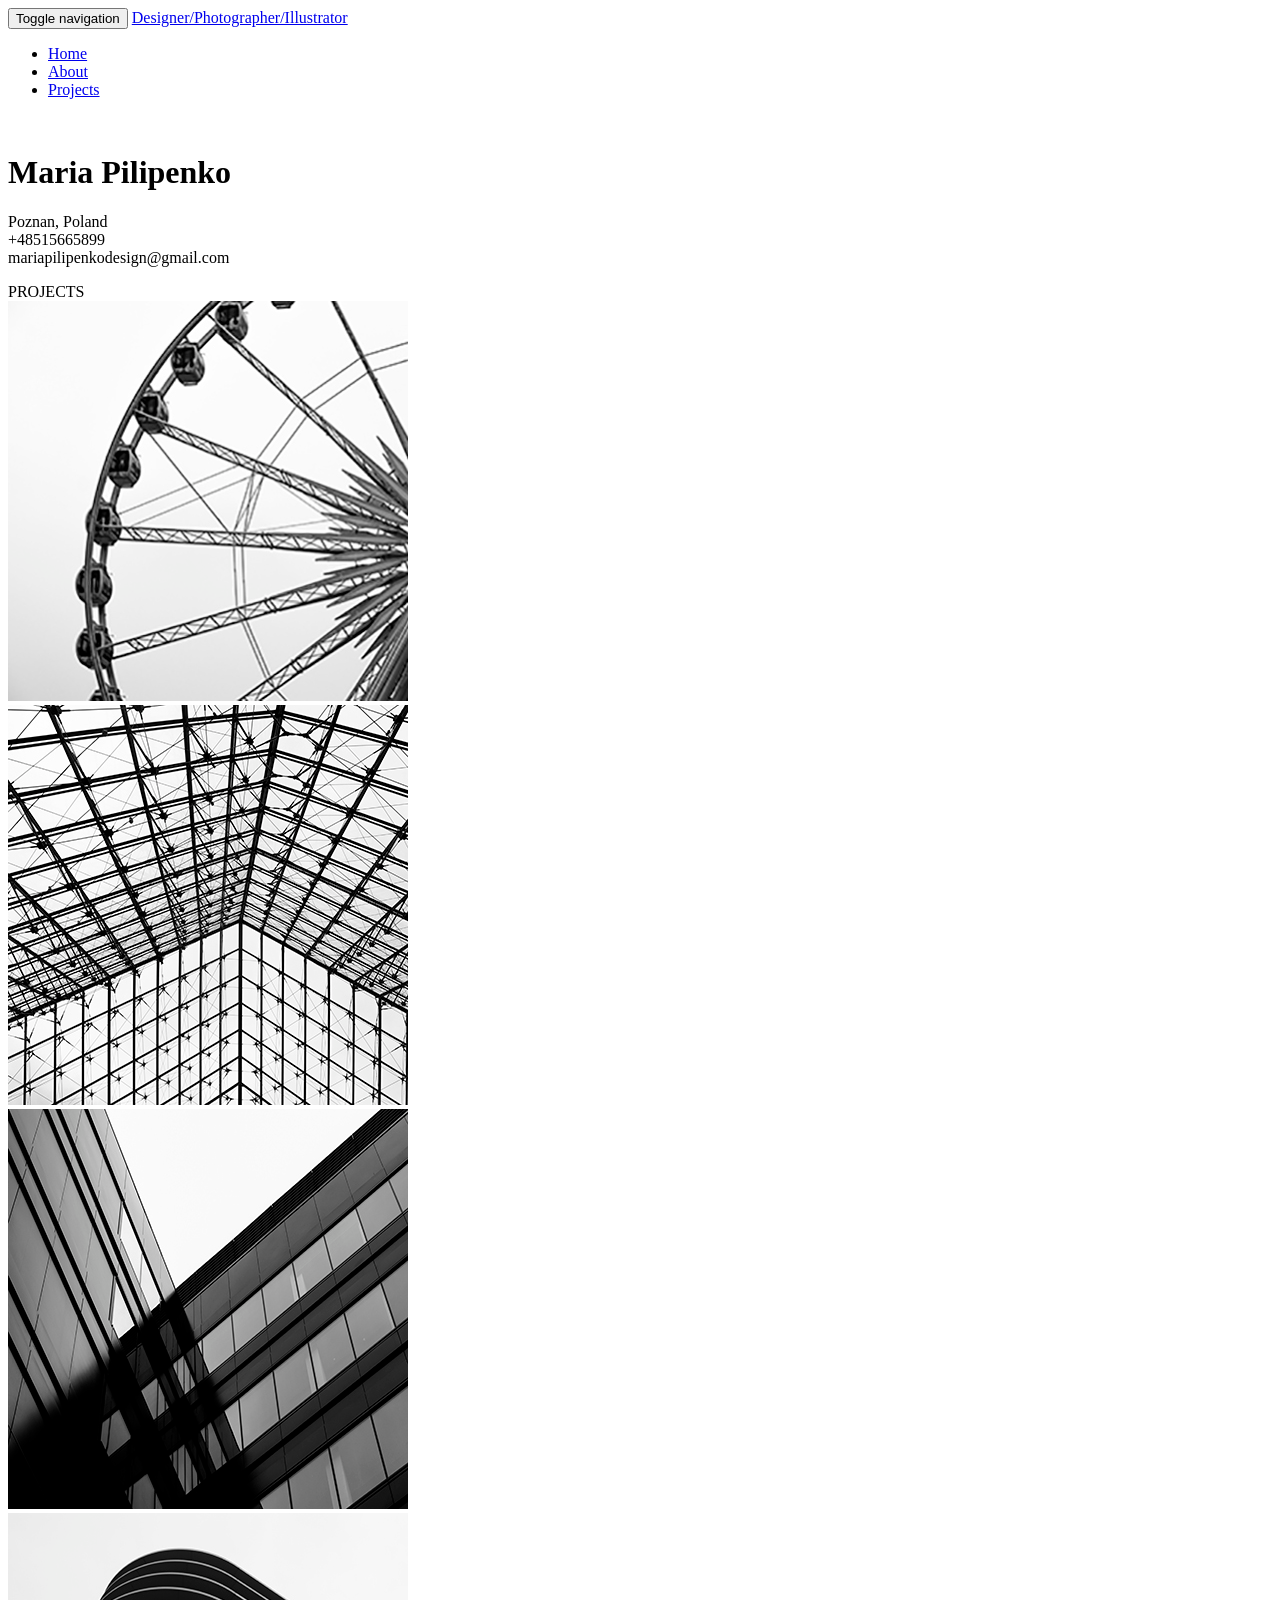
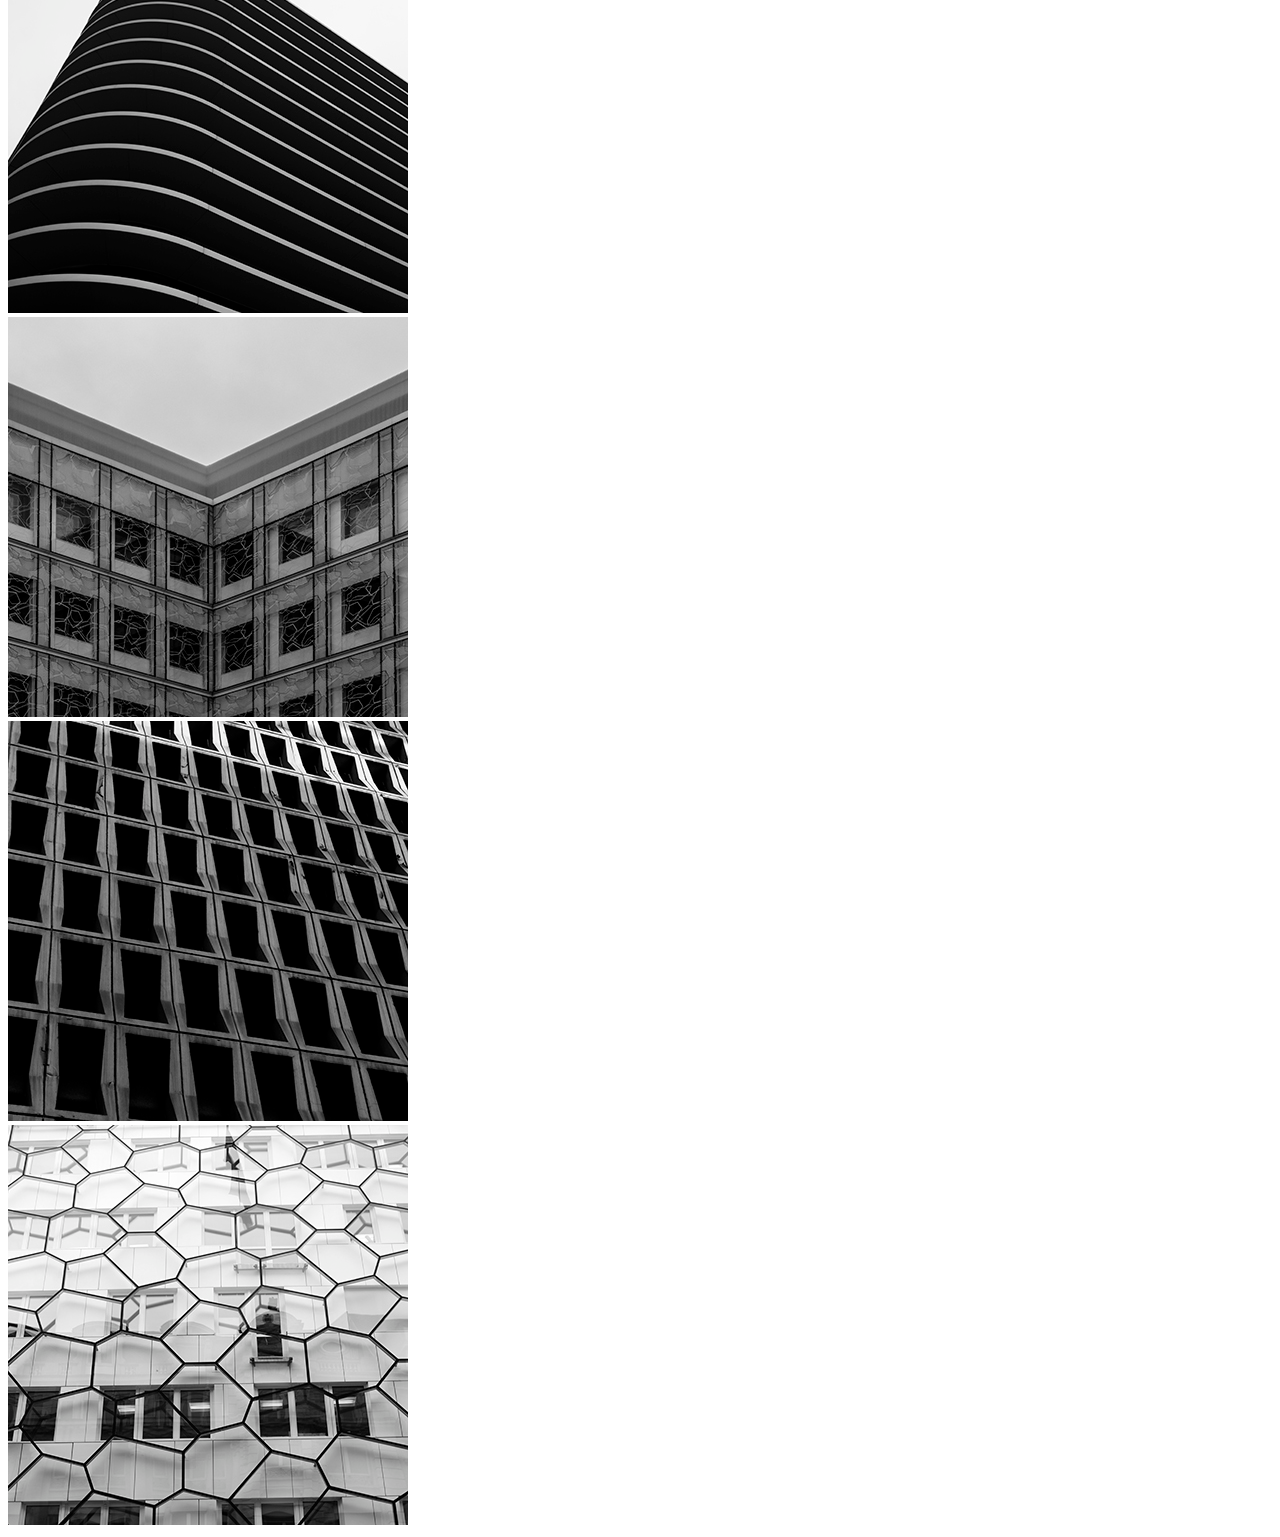
==== commit 61e9eab1: "Add files via upload" ====
--- a/index.html
+++ b/index.html
@@ -1,220 +1,111 @@
 <!DOCTYPE html>
-<html>
-<title>My portfolio</title>
-<link rel="stylesheet" href="https://www.w3schools.com/w3css/4/w3.css">
-<link rel="stylesheet" href="https://fonts.googleapis.com/css?family=Lato">
-<link rel="stylesheet" href="https://cdnjs.cloudflare.com/ajax/libs/font-awesome/4.7.0/css/font-awesome.min.css">
 
-    
-<style>
-body,h1,h2,h3,h4,h5,h6 {font-family: "Lato"}
-body, html {
-    height: 100%;
-    color: #777;
-    line-height: 1.8;
-}
+    <head>
+        <title>Mariia Pylypenko</title>
+
+<!--        <meta name="viewport" content="width=device-width, initial-scale=1">-->
+
+        <link rel="stylesheet" href="css/bootstrap.min.css">
+        <link href="css/font-awesome.min.css" rel="stylesheet">
+        <link rel="stylesheet" href="owl-carousel/owl.carousel.css">
+        <link rel="stylesheet" href="owl-carousel/owl.theme.css">
+        <link rel="stylesheet" href="css/main.css">
+
+        <script src="js/vendor/modernizr-2.6.2-respond-1.1.0.min.js"></script>
+    </head>
 
 
-.bgimg-1, .bgimg-2, .bgimg-3 {
-    background-attachment: fixed;
-    background-position: center;
-    background-repeat: no-repeat;
-    background-size: cover;
-}
+    <body>
+            <div id="top" class="navbar navbar-dark navbar-fixed-top" role="navigation">
+            <div class="container">
+                <div class="navbar-header">
+                    <button type="button" class="navbar-toggle" data-toggle="collapse" data-target=".navbar-collapse">
+                        <span class="sr-only">Toggle navigation</span>
+                        <i class="fa fa-bars fa-2x"></i>
+                    </button>
+                    <a class="navbar-brand" href="#"><strong></strong>Designer/Photographer/Illustrator</a>
+                </div>
+                <div class="collapse navbar-collapse">
+                    <ul class="nav navbar-nav navbar-right">
+                        <li class="active"><a href="#carousel-header">Home</a></li>
+                        <li><a href="#about">About</a></li>
+                        <li><a href="#projects">Projects</a></li>
 
-
-.bgimg-1 {
-    background-image: url('2.jpg');
-    min-height: 100%;
-}
-
-
-.bgimg-2 {
-    background-image: url("1.jpg");
-    min-height: 400px;
-}
-
-
-.bgimg-3 {
-    background-image: url("3.jpg");
-    min-height: 400px;
-}
-</style>
-<body>
-
-
-<div class="top">
-  <div class="bar" id="myNavbar">
-    <a class="bar-item w3-button w3-hover-black w3-hide-medium w3-hide-large w3-right" title="Toggle Navigation Menu">
-    </a>
-    <a href="#home" class="w3-bar-item w3-button"><i class="fa fa-home"></i>HOME</a>
-    <a href="#about" class="w3-bar-item w3-button w3-hide-small"><i class="fa fa-user"></i> ABOUT</a>
-    <a href="#portfolio" class="w3-bar-item w3-button w3-hide-small"><i class="fa fa-th"></i> PORTFOLIO</a>
-    <a href="#contact" class="w3-bar-item w3-button w3-hide-small"><i class="fa fa-envelope"></i> CONTACT</a>
-  </div>
-
-</div>
-
-<!-- First Image with Logo Text -->
-<div class="bgimg-1 w3-opacity-min">
-  <div class="w3-display-middle">
-    <span class="w3-center 
-                 w3-padding-large 
-                 w3-black w3-xlarge 
-                 w3-wide 
-                 w3-animate-opacity">MY WEBSITE</span>
-  </div>
-</div>
-
-<!-- Container (About Section) -->
-<div class="w3-content 
-            w3-container 
-            w3-padding-64" 
-     id="about">
-  <h3 class="w3-center">ABOUT ME</h3>
-  <div class="w3-row">
-    <div class="w3-col m6 
-                w3-center 
-                w3-padding-large">
-<!--
-      <p>
-          <b>MARIIA PYLYPENKO</b>
-        </p>
--->
-        <br>
-      <img src="https://pp.userapi.com/c837138/v837138181/3eb65/juEY2_Ss20E.jpg" 
-           class="w3-round w3-image  w3-hover-opacity-off" 
-           alt="Photo of Me" width="400" height="333"
-           >
-    </div>
-
-    <!-- Hide this text on small devices -->
-    <div class="w3-col m6 w3-hide-small w3-padding-large">
-      <p>Welcome to my website. I am lorem ipsum consectetur adipiscing elit, sed do eiusmod tempor incididunt ut labore et dolore magna aliqua. Ut enim ad minim veniam, quis nostrud exercitation ullamco laboris nisi ut aliquip ex ea commodo consequat. Duis aute irure
-        dolor in reprehenderit in voluptate velit esse cillum dolore eu fugiat nulla pariatur. Excepteur sint occaecat cupidatat non proident, sunt in culpa qui officia deserunt mollit anim id est laborum consectetur adipiscing elit, sed do eiusmod tempor
-        incididunt ut labore et dolore magna aliqua. Ut enim ad minim veniam, quis nostrud exercitation ullamco laboris nisi ut aliquip ex ea commodo consequat.</p>
-    </div>
-  </div>
-  <p class="w3-large w3-center w3-padding-16">I AM GOOD AT:</p>
-  
-    <p class="w3-wide"><i class="fa fa-camera"></i>Photography</p>
-  <div class="w3-light-grey">
-    <div class="w3-container w3-padding-small w3-dark-grey w3-center" style="width:80%">80%</div>
-  </div>
-    
-    <p class="w3-wide"><i class="fa fa-photo"></i>Photoshop</p>
-  <div class="w3-light-grey">
-    <div class="w3-container w3-padding-small w3-dark-grey w3-center" style="width:75%">75%</div>
-  </div>
-    
-    <p class="w3-wide"><i class="fa fa-photo"></i>Illustrator</p>
-  <div class="w3-light-grey">
-    <div class="w3-container w3-padding-small w3-dark-grey w3-center" style="width:75%">75%</div>
-  </div>
-  
-  </div>
-  
+                </div>
+            </div>
+        </div>
 
 
 
-<!-- Second Parallax Image with Portfolio Text -->
-<div class="bgimg-2 w3-display-container w3-opacity-min">
-  <div class="w3-display-middle">
-    <span class="w3-xxxlarge w3-text-white w3-wide">PORTFOLIO</span>
-  </div>
-</div>
+        <div id="carousel-header" class="carousel slide" data-ride="carousel" data-interval="8000">
 
-<!-- Container (Portfolio Section) -->
-<div class="w3-content w3-container w3-padding-64" id="portfolio">
-  <h3 class="w3-center">MY WORK</h3>
-  
 
-  <!-- Responsive Grid. Four columns on tablets, laptops and desktops. Will stack on mobile devices/small screens (100% width) -->
-  <div class="w3-row-padding w3-center">
-    <div class="w3-col m3">
-      <img src="https://mir-s3-cdn-cf.behance.net/project_modules/fs/153b7552591601.59247a3b90bea.jpg" 
-           style="width:100%">
-    </div>
+                <div class="camera-icon hidden-sm hidden-xs">
+                    <div class="circle">
+                        <div class="hexagon">
+                            <i class="fa fa-camera"></i>
+                        </div>
+                    </div>
+                </div>
 
-    <div class="w3-col m3">
-      <img src="https://mir-s3-cdn-cf.behance.net/project_modules/fs/153b7552591601.59247a3b90bea.jpg" 
-           style="width:100%">
-    </div>
-
-    <div class="w3-col m3">
-      <img src="https://mir-s3-cdn-cf.behance.net/project_modules/fs/153b7552591601.59247a3b90bea.jpg" 
-           style="width:100%">
-    </div>
-
-    <div class="w3-col m3">
-      <img src="https://mir-s3-cdn-cf.behance.net/project_modules/fs/153b7552591601.59247a3b90bea.jpg" 
-           style="width:100%">
-    </div>
-  </div>
-
-  <div class="w3-row-padding w3-center w3-section">
-    <div class="w3-col m3">
-      <img src="https://mir-s3-cdn-cf.behance.net/project_modules/fs/153b7552591601.59247a3b90bea.jpg" 
-           style="width:100%">
-    </div>
-
-    <div class="w3-col m3">
-      <img src="https://mir-s3-cdn-cf.behance.net/project_modules/fs/153b7552591601.59247a3b90bea.jpg" 
-           style="width:100%">
-    </div>
-
-    <div class="w3-col m3">
-      <img src="https://mir-s3-cdn-cf.behance.net/project_modules/fs/153b7552591601.59247a3b90bea.jpg" 
-           style="width:100%">
-    </div>
-
-    <div class="w3-col m3">
-      <img src="https://mir-s3-cdn-cf.behance.net/project_modules/fs/153b7552591601.59247a3b90bea.jpg" 
-           style="width:100%">
-    </div>
-  </div>
-</div>
+                <div class="item active">
+                    <img src="2.jpg" alt="">
+                </div>
 
 
 
-
-<!--Image with Portfolio Text -->
-<div class="bgimg-3 w3-display-container w3-opacity-min">
-  <div class="w3-display-middle">
-      <span class="w3-xxxlarge w3-text-white">CONTACT</span>
-  </div>
-</div>
+        <div id="about" class="content-block content-block-cyan">
+            <div class="container">
+                <div class="row">
+                    <div class="col-md-6 col-md-offset-3">
+                        <h1>Maria Pilipenko</h1>
+                        <p><i class="fa fa-map-marker"></i> Poznan, Poland<br>
+                           <i class="fa fa-phone"></i> +48515665899<br>
+                           <i class="fa fa-envelope"></i> mariapilipenkodesign@gmail.com<br></p>
+                    </div>
+                </div>
+            </div>
+        </div>
 
 
-<div class="w3-content w3-container w3-padding-64" id="contact">
-  <h3 class="w3-center">WHERE AM I WORK</h3>
-  
-
-  <div class="w3-row w3-padding-32 w3-section">
-    
-    <div class="w3-col m8 w3-panel">
-      <div class="w3-large w3-margin-bottom">
-        <i class="fa fa-map-marker fa-fw w3-hover-text-black w3-xlarge w3-margin-right">
-          </i> Poznan, Poland<br>
-        <i class="fa fa-phone fa-fw w3-hover-text-black w3-xlarge w3-margin-right">
-          </i> +48515665899<br>
-        <i class="fa fa-envelope fa-fw w3-hover-text-black w3-xlarge w3-margin-right">
-          </i> mariapilipenkodesign@gmail.com<br>
-      </div>
-     </div>
-  </div>
-</div>
+        <div id="projects" class="recent-projects">
+            <div class="recent-projects-title">
+               PROJECTS
+            </div>
+                    <div id="owl-example" class="owl-carousel">
+                    <div><img src="01.jpg" alt=""><!--<a href="#">PROJECT 1</a>--></div>
+                    <div><img src="02.jpg" alt=""></div>              
+                    <div><img src="03.jpg" alt=""></div>
+                    <div><img src="04.jpg" alt=""></div>
+                    <div><img src="05.jpg" alt=""></div>
+                    <div><img src="06.jpg" alt=""></div>
+                    <div><img src="07.jpg" alt=""></div>
+                </div>
+            </div>
+        </div>
+<div id="social" class="content-block">
+            <div class="container text-center">
+                <div class="hexagon"><a href="https://www.facebook.com/miss.perepelka">
+                <i class="fa fa-facebook"></i></a></div>
+                <div class="hexagon"><a href="https://www.instagram.com/g.r.a.die.n.t/">
+                <i class="fa fa-instagram"></i></a></div>
+                <div class="hexagon"><a href="https://www.behance.net/missperepea906">
+                <i class="fa fa-behance"></i></a></div>
+          
+            </div>
+        </div>
+         </div>
 
 
-<footer class="w3-center w3-black w3-padding-64  w3-hover-opacity-off">
-  <div class="w3-xlarge w3-section">
-    <a href="https://www.facebook.com/miss.perepelka"><i class="fa fa-facebook-official"></i></a>
-    
-    <a href="https://www.instagram.com/g.r.a.die.n.t/"><i class="fa fa-instagram"></i></a>
-  
-    <a href="https://www.behance.net/missperepea906"><i class="fa fa-behance"></i></a>
-  </div>
-  
-</footer>
-</body>
+
+        <script src="js/jquery-2.1.3.min.js"></script>
+        <script>window.jQuery || document.write('<script src="js/vendor/jquery-1.11.0.min.js"><\/script>')</script>
+
+        <script src="js/vendor/bootstrap.min.js"></script>
+        <!-- Include js plugin -->
+        <script src="owl-carousel/owl.carousel.js"></script>
+
+        <script src="js/main.js"></script>
+
+    </body>
 </html>
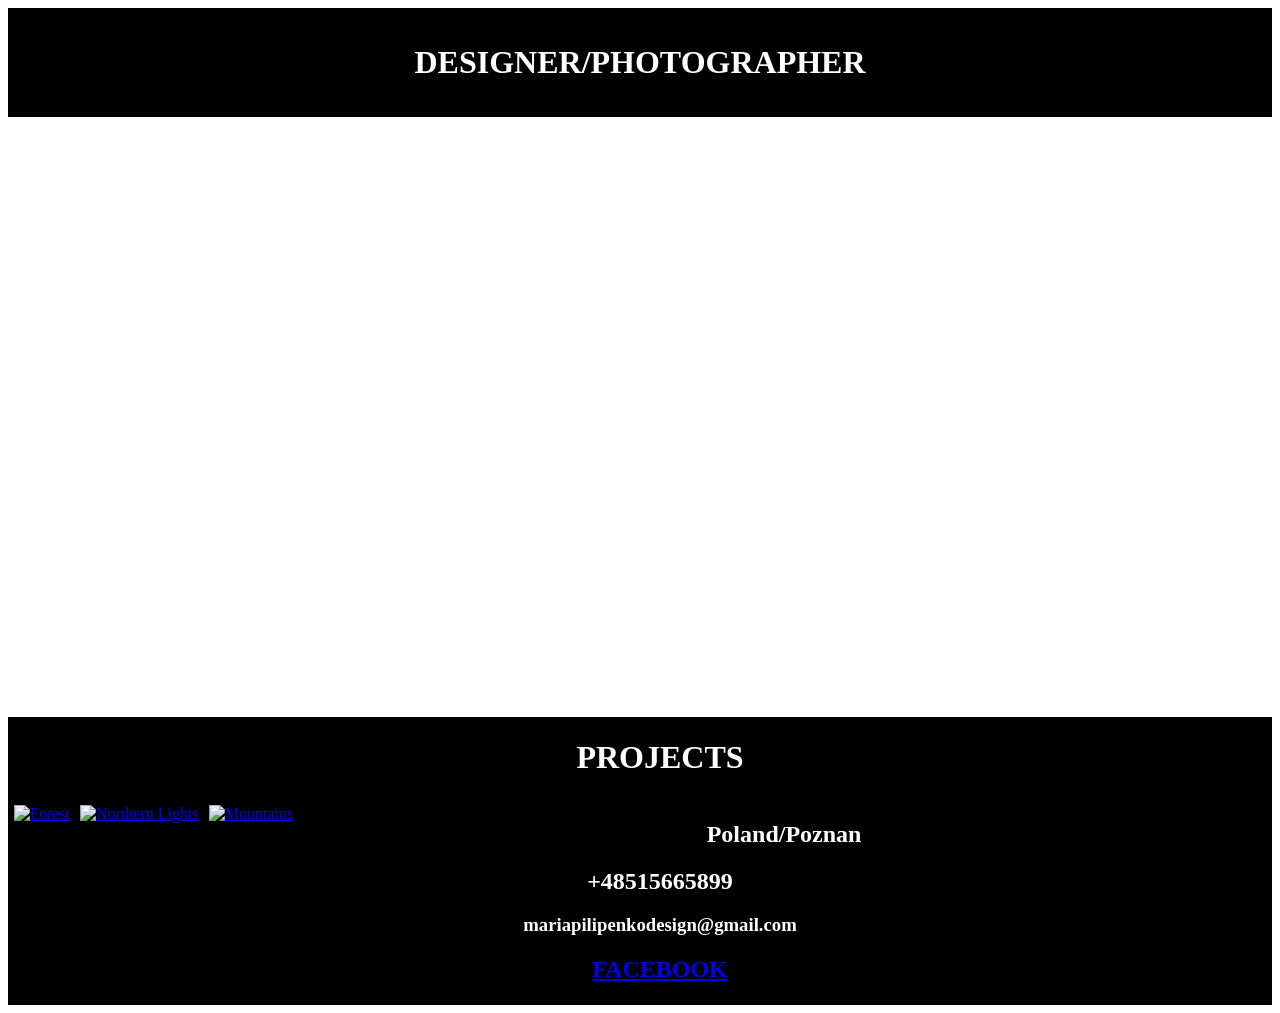
==== commit 4c740d4e: "Add files via upload" ====
--- a/index.html
+++ b/index.html
@@ -1,111 +1,96 @@
 <!DOCTYPE html>
+<html>
 
-    <head>
-        <title>Mariia Pylypenko</title>
+<head>
+    <title>MARIIA PYLYPENKO</title>
+    <meta charset="utf8" />
+    <link href='http://fonts.googleapis.com/css?family=Combo&subset=latin,latin-ext' rel='stylesheet' type='text/css'>
+    <link rel="stylesheet" href="style.css" />
+   
+</head>
 
-<!--        <meta name="viewport" content="width=device-width, initial-scale=1">-->
+<body>
+    
 
-        <link rel="stylesheet" href="css/bootstrap.min.css">
-        <link href="css/font-awesome.min.css" rel="stylesheet">
-        <link rel="stylesheet" href="owl-carousel/owl.carousel.css">
-        <link rel="stylesheet" href="owl-carousel/owl.theme.css">
-        <link rel="stylesheet" href="css/main.css">
+    <div class="myportfolio">
+     <header>
+        <h1>DESIGNER/PHOTOGRAPHER</h1>
 
-        <script src="js/vendor/modernizr-2.6.2-respond-1.1.0.min.js"></script>
-    </head>
+      </header>
+      
+      <div class="photo">
+        <div class="circle"></div>
+<!--         <img src="1.jpg" alt="">-->
+          
+      </div>
+          
+    
+      
+      <div class="information">
+        <ul>
+        <h1>PROJECTS</h1>
+        
+        
+        
+        </ul>
+      </div>
+      
+      
+      <div class="jobs">
+          
+      
+      
+     
 
+<!--
+<div class="gallery">
+  <a target="_blank" href="img_fjords.jpg">
+    <img src=".jpg" alt="Project 1" width="1415" height="900">
+  </a>
+  
+</div>
+-->
 
-    <body>
-            <div id="top" class="navbar navbar-dark navbar-fixed-top" role="navigation">
-            <div class="container">
-                <div class="navbar-header">
-                    <button type="button" class="navbar-toggle" data-toggle="collapse" data-target=".navbar-collapse">
-                        <span class="sr-only">Toggle navigation</span>
-                        <i class="fa fa-bars fa-2x"></i>
-                    </button>
-                    <a class="navbar-brand" href="#"><strong></strong>Designer/Photographer/Illustrator</a>
-                </div>
-                <div class="collapse navbar-collapse">
-                    <ul class="nav navbar-nav navbar-right">
-                        <li class="active"><a href="#carousel-header">Home</a></li>
-                        <li><a href="#about">About</a></li>
-                        <li><a href="#projects">Projects</a></li>
+<div class="gallery">
+  <a target="_blank" href="https://www.behance.net/missperepea906">
+    <img src="https://mir-s3-cdn-cf.behance.net/project_modules/max_3840/d0b47b52591601.591596e8620f7.jpg" 
+    alt="Forest" width="1415px" height="800">
+  </a>
+  
+</div>
 
-                </div>
-            </div>
-        </div>
+<div class="gallery">
+  <a target="_blank" href="img_lights.jpg">
+    <img src="https://mir-s3-cdn-cf.behance.net/project_modules/max_3840/e18cfe52591601.59247a3b91d1e.jpg" alt="Northern Lights" width="1415" height="800">
+  </a>
+  
+</div>
 
+<div class="gallery">
+  <a target="_blank" href="img_mountains.jpg">
+    <img src="https://mir-s3-cdn-cf.behance.net/project_modules/max_3840/7678f752591601.59247a3b91841.jpg" alt="Mountains" width="1415" height="800">
+  </a>
+  
+</div>
+      
+    <div class="contact">
+        
+<!--        <h1>CONTACT</h1>-->
+        
+         <ul>
+        <h2>Poland/Poznan</h2>
+        <h2>+48515665899</h2>
+        <h3>mariapilipenkodesign@gmail.com</h3>
+        <h2><a href="https://www.facebook.com/miss.perepelka">FACEBOOK</a></h2> 
+         </ul>
+       
+     
+ 
+      </div>
 
+      
+       </div>
 
-        <div id="carousel-header" class="carousel slide" data-ride="carousel" data-interval="8000">
+</body>
 
-
-                <div class="camera-icon hidden-sm hidden-xs">
-                    <div class="circle">
-                        <div class="hexagon">
-                            <i class="fa fa-camera"></i>
-                        </div>
-                    </div>
-                </div>
-
-                <div class="item active">
-                    <img src="2.jpg" alt="">
-                </div>
-
-
-
-        <div id="about" class="content-block content-block-cyan">
-            <div class="container">
-                <div class="row">
-                    <div class="col-md-6 col-md-offset-3">
-                        <h1>Maria Pilipenko</h1>
-                        <p><i class="fa fa-map-marker"></i> Poznan, Poland<br>
-                           <i class="fa fa-phone"></i> +48515665899<br>
-                           <i class="fa fa-envelope"></i> mariapilipenkodesign@gmail.com<br></p>
-                    </div>
-                </div>
-            </div>
-        </div>
-
-
-        <div id="projects" class="recent-projects">
-            <div class="recent-projects-title">
-               PROJECTS
-            </div>
-                    <div id="owl-example" class="owl-carousel">
-                    <div><img src="01.jpg" alt=""><!--<a href="#">PROJECT 1</a>--></div>
-                    <div><img src="02.jpg" alt=""></div>              
-                    <div><img src="03.jpg" alt=""></div>
-                    <div><img src="04.jpg" alt=""></div>
-                    <div><img src="05.jpg" alt=""></div>
-                    <div><img src="06.jpg" alt=""></div>
-                    <div><img src="07.jpg" alt=""></div>
-                </div>
-            </div>
-        </div>
-<div id="social" class="content-block">
-            <div class="container text-center">
-                <div class="hexagon"><a href="https://www.facebook.com/miss.perepelka">
-                <i class="fa fa-facebook"></i></a></div>
-                <div class="hexagon"><a href="https://www.instagram.com/g.r.a.die.n.t/">
-                <i class="fa fa-instagram"></i></a></div>
-                <div class="hexagon"><a href="https://www.behance.net/missperepea906">
-                <i class="fa fa-behance"></i></a></div>
-          
-            </div>
-        </div>
-         </div>
-
-
-
-        <script src="js/jquery-2.1.3.min.js"></script>
-        <script>window.jQuery || document.write('<script src="js/vendor/jquery-1.11.0.min.js"><\/script>')</script>
-
-        <script src="js/vendor/bootstrap.min.js"></script>
-        <!-- Include js plugin -->
-        <script src="owl-carousel/owl.carousel.js"></script>
-
-        <script src="js/main.js"></script>
-
-    </body>
 </html>
--- a/style.css
+++ b/style.css
@@ -0,0 +1,103 @@
+.myportfolio {
+    width: 100%;
+/*    display: grid;*/
+   
+     
+/*    grid-gap: 10px;*/
+    grid-template-columns: 50% 50%;
+    grid-template-rows: 15% 10% 50% 25%;   
+    grid-template-areas: 
+        "header header"
+        "photo information"
+        "jobs jobs"
+        "contact contact";
+}
+
+
+.ads{
+ grid-area: reklama;   
+    
+}
+
+header {
+    
+    grid-area: header;
+    
+    color: white;
+    background: black;
+    text-decoration-color: white;
+    text-margin: 10%;
+    text-align: center;
+/*    letter-spacing: 5px;*/
+    line-height: 2; 
+    text-shadow: 0px 0px black;
+     border: 1.5px dashed black;
+}
+
+.photo {
+
+    grid-area: photo;
+    
+}
+.photo>.circle{
+    background: #ffffff url("2.jpg") center;
+    width: 100%;
+    height: 600px;
+    
+    color: white;
+/*    border-radius: 50%;*/
+    text-align: center;
+/*    margin: 20% 25%;*/
+    
+
+    
+    
+}
+
+
+
+.information {
+    grid-area: information;
+    color: white;
+    background: black;
+    text-align: center;
+    border: 1.5px dashed black;
+    
+    
+    
+}
+
+.jobs {
+    grid-area: jobs;
+    
+    
+    background:black ;
+    text-align: center;
+    border: 1.5px dashed black;
+    
+}
+
+.gallery{
+    margin: 5px;
+/*    border: 1px solid #ccc;*/
+    float: left;
+/*
+    width: 50%;
+    height: 50%;
+    
+*/
+}
+
+.contact {
+    grid-area: information;
+    color: white;
+    background: black;
+    text-align: center;
+    border: 1.5px dashed black;
+    
+    
+    
+}
+
+
+
